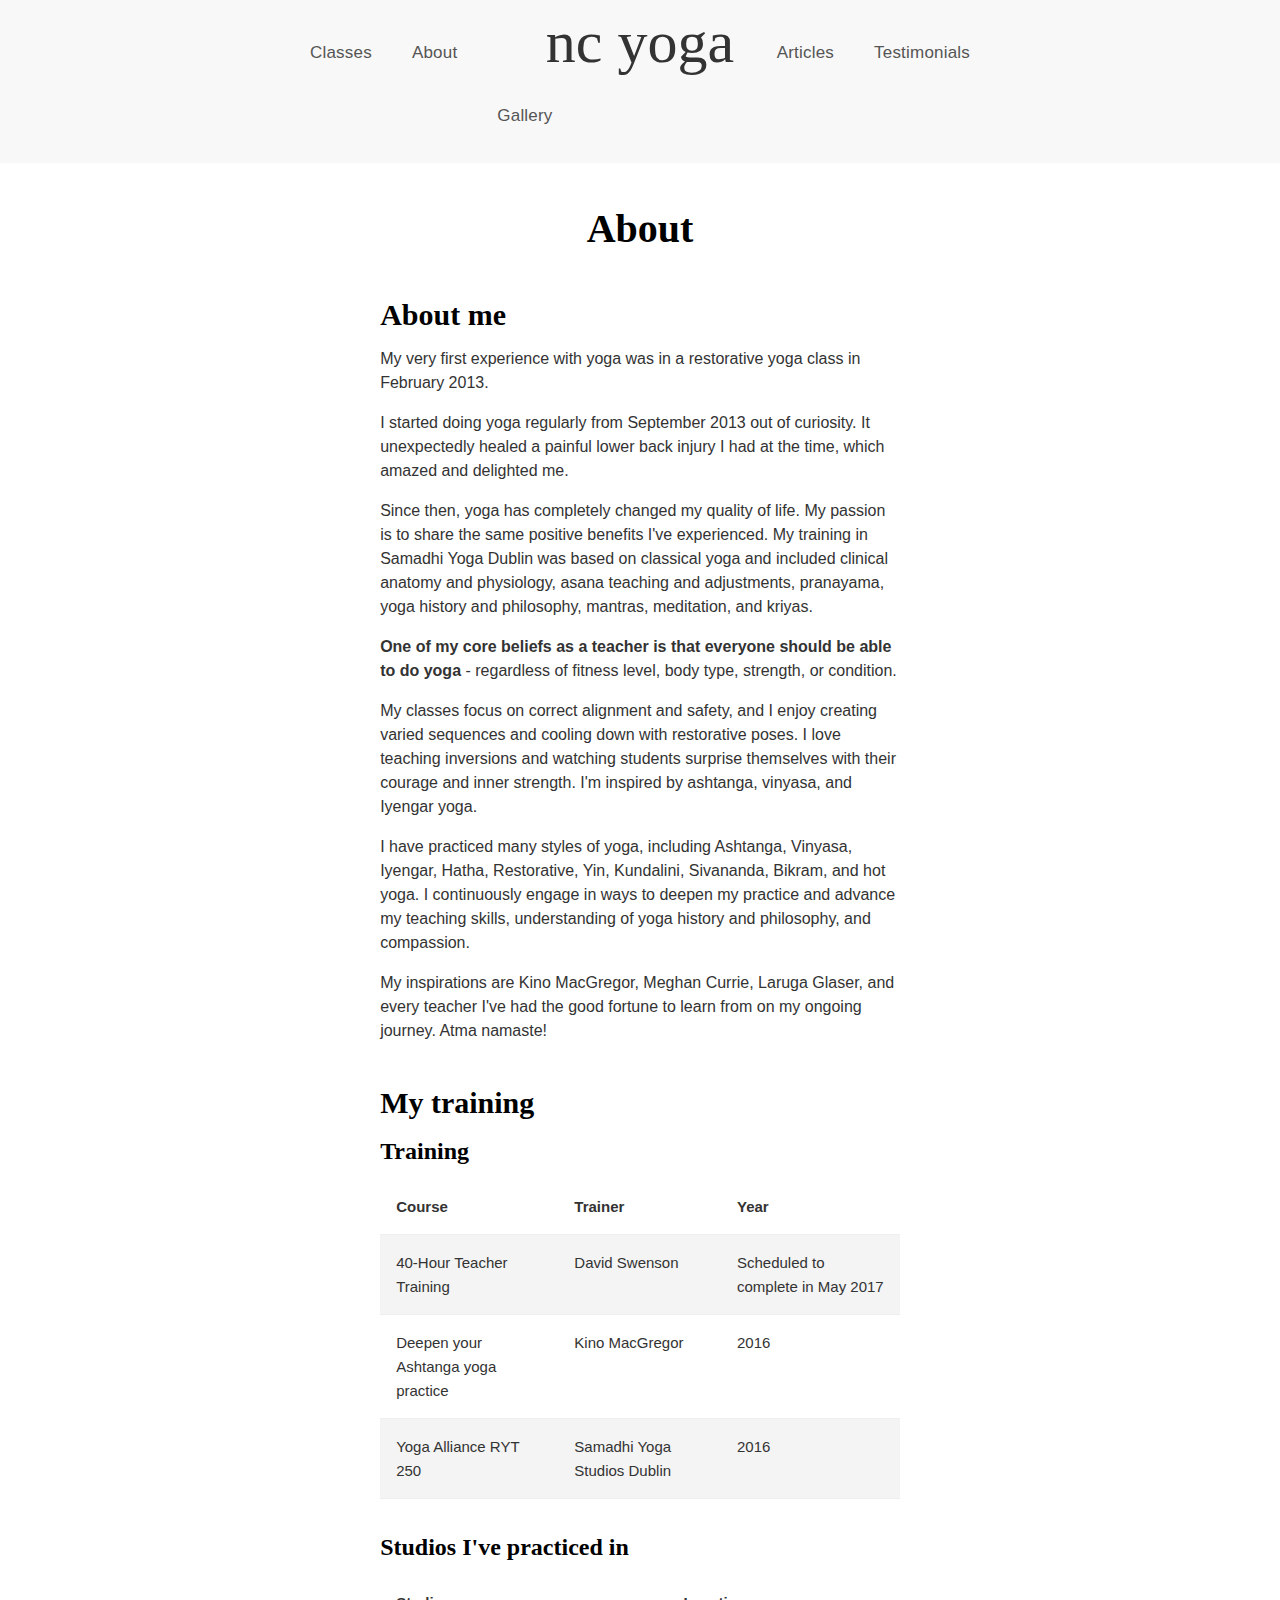
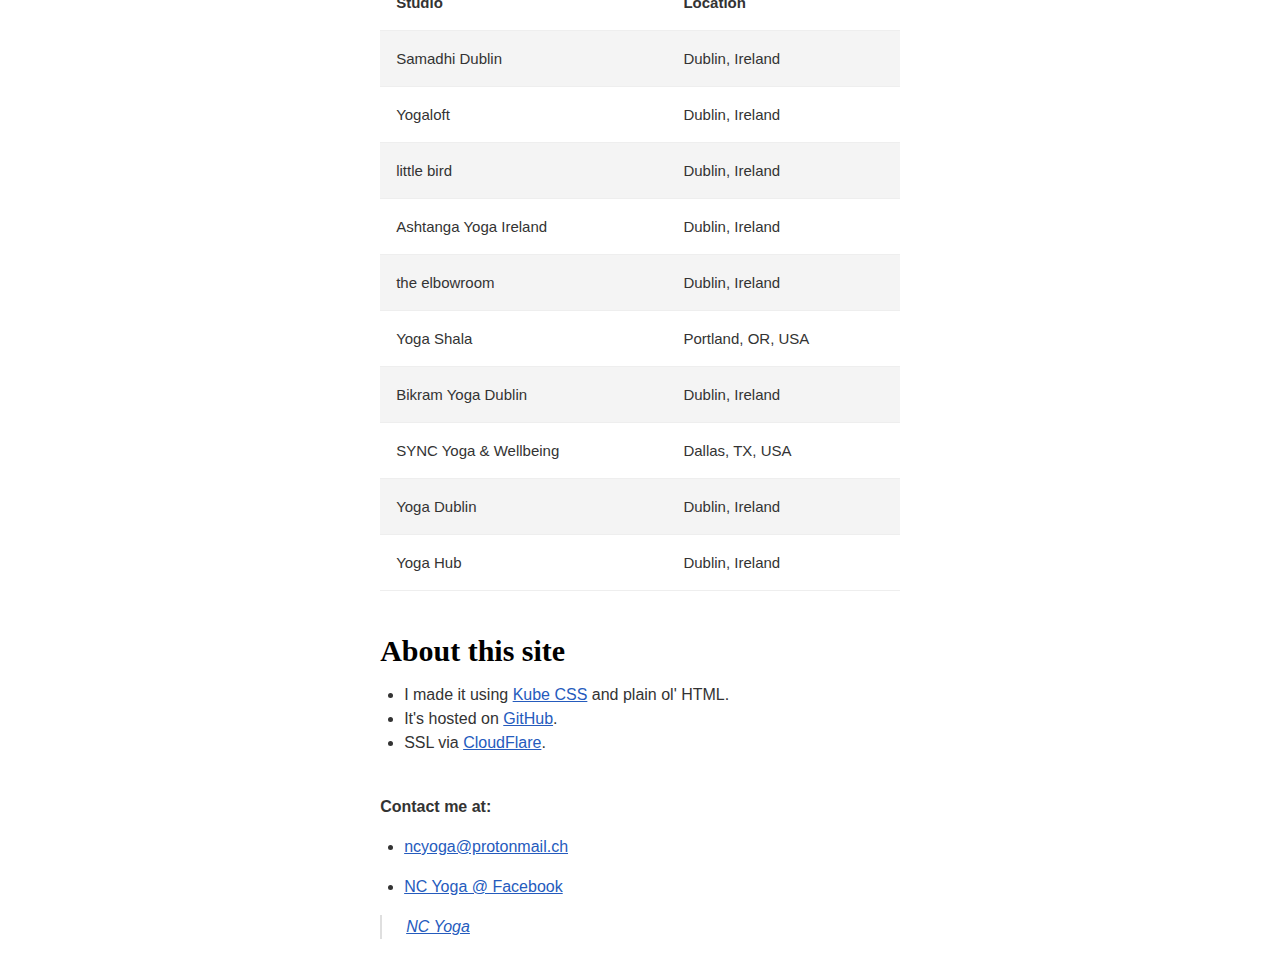
==== about.html @ 2cac6477 "Update about.html" ====
<!DOCTYPE html>
<html lang="en">
  	<script>
  		// Redirect http to https 
		var host = "www.ncyoga.space";
		if ((host == window.location.host) && (window.location.protocol != "https:"))
		window.location.protocol = "https";
	</script>

	<head>
	    <meta charset="utf-8">
        <meta name="viewport" content="width=device-width, initial-scale=1">
	    <meta http-equiv="X-UA-Compatible" content="IE=edge">
	    <meta name="author" content="NC Yoga">

		<meta http-equiv="cache-control" content="max-age=0" />
		<meta http-equiv="cache-control" content="no-cache, must-revalidate">
		<meta http-equiv="expires" content="0" />
		<meta http-equiv="pragma" content="no-cache" />

		<link rel="icon" type="image/ico" href="img/favicon/favicon.ico">

        <link rel="stylesheet" href="css/kube.min.css">
	    <link rel="stylesheet" href="css/ncyoga.css">

		<title>NC Yoga - Yoga teacher in Dublin. Vinyasa, ashtanga, and hatha.</title>
  	</head>

	<body id="page-top">

    <!-- Facebook page plugin -->
<div id="fb-root"></div>
<script>(function(d, s, id) {
  var js, fjs = d.getElementsByTagName(s)[0];
  if (d.getElementById(id)) return;
  js = d.createElement(s); js.id = id;
  js.src = "//connect.facebook.net/en_GB/sdk.js#xfbml=1&version=v2.7";
  fjs.parentNode.insertBefore(js, fjs);
}(document, 'script', 'facebook-jssdk'));</script>

        <div class="row centered" id="nav-fill">
            <div class="col col-12">
                <nav class="nav">
                    <a href="index.html" id="logo-nav">nc yoga</a>
                    <ul class="nav">
                        <li><a href="classes.html">Classes</a></li>
                        <li><a href="about.html">About</a></li>
                        <li><a href="testimonials.html">Testimonials</a></li>
                        <li><a href="articles.html">Articles</a></li>
                        <li><a href="gallery.html">Gallery</a></li>
                    </ul>
                </nav>
            </div>
        </div>

        <div class="row centered">
            <div class="col col-10">
                <section id="about">
                    <h1 class="centered-text"><b>About</b></h1>
                </section>

		<section>
                    <h2>About me</h2>

                    <p>My very first experience with yoga was in a restorative yoga class in February 2013.</p>

                    <p>I started doing yoga regularly from September 2013 out of curiosity. It unexpectedly healed a painful lower back injury I had at the time, which amazed and delighted me.</p>

		    <p>Since then, yoga has completely changed my quality of life. My passion is to share the same positive benefits I've experienced. My training in Samadhi Yoga Dublin was based on classical yoga and included clinical anatomy and physiology, asana teaching and adjustments, pranayama, yoga history and philosophy, mantras, meditation, and kriyas.</p>

		    <p><b>One of my core beliefs as a teacher is that everyone should be able to do yoga</b> - regardless of fitness level, body type, strength, or condition.</p>

		    <p>My classes focus on correct alignment and safety, and I enjoy creating varied sequences and cooling down with restorative poses. I love teaching inversions and watching students surprise themselves with their courage and inner strength. I'm inspired by ashtanga, vinyasa, and Iyengar yoga.</p>
			
                    <p>I have practiced many styles of yoga, including Ashtanga, Vinyasa, Iyengar, Hatha, Restorative, Yin, Kundalini, Sivananda, Bikram, and hot yoga. I continuously engage in ways to deepen my practice and advance my teaching skills, understanding of yoga history and philosophy, and compassion.</p>

                    <p>My inspirations are Kino MacGregor, Meghan Currie, Laruga Glaser, and every teacher I've had the good fortune to learn from on my ongoing journey. Atma namaste!</p>
	        </section>

                <section>
                    <h2>My training</h2>

		
                    <h3 id="training">Training</h3>
                    <table class="striped">
                            <thead>
                            <tr>
                                <th>Course</th><th>Trainer</th><th>Year</th>
                            </tr>
                    </thead>
                        <tbody>
			    <tr>
                                <td>40-Hour Teacher Training</td>
                                <td>David Swenson</td>
				<td>Scheduled to complete in May 2017</td>
                            </tr>
			    <tr>
                                <td>Deepen your Ashtanga yoga practice</td>
                                <td>Kino MacGregor</td>
				<td>2016</td>
                            </tr>
                            <tr>
                                <td>Yoga Alliance RYT 250</td>
                                <td>Samadhi Yoga Studios Dublin</td>
				<td>2016</td>
                            </tr>
                        </tbody>
                    </table>		
			
                    <h3 id="studios">Studios I've practiced in</h3>
                    <table class="striped">
                            <thead>
                            <tr>
                                <th>Studio</th><th>Location</th>
                            </tr>
                    </thead>
                        <tbody>
                            <tr>
                                <td>Samadhi Dublin</td>
                                <td>Dublin, Ireland</td>
                            </tr>
                            <tr>
                                <td>Yogaloft</td>
                                <td>Dublin, Ireland</td>
                            </tr>
	                    <tr>
                                <td>little bird</td>
                                <td>Dublin, Ireland</td>
                            </tr>
                            <tr>
                                <td>Ashtanga Yoga Ireland</td>
                                <td>Dublin, Ireland</td>
                            </tr>
                            <tr>
                                <td>the elbowroom</td>
                                <td>Dublin, Ireland</td>
                            </tr>
                        <tr>
                                <td>Yoga Shala</td>
                                <td>Portland, OR, USA</td>
                            </tr>
                            <tr>
                                <td>Bikram Yoga Dublin</td>
                                <td>Dublin, Ireland</td>
                            </tr>
                            <tr>
                                <td>SYNC Yoga & Wellbeing</td>
                                <td>Dallas, TX, USA</td>
                            </tr>
                            <tr>
                                <td>Yoga Dublin</td>
                                <td>Dublin, Ireland</td>
                            </tr>
                            <tr>
                                <td>Yoga Hub</td>
                                <td>Dublin, Ireland</td>
                            </tr>
                        </tbody>
                    </table>
                </section>

                <section>
                    <h2>About this site</h2>
                    
                    <ul>
                        <li>I made it using <a href="https://imperavi.com/kube/" target="_blank">Kube CSS</a> and plain ol' HTML.</li>
                        <li>It's hosted on <a href="https://github.com/" target="_blank">GitHub</a>.</li>
                        <li>SSL via <a href="https://www.cloudflare.com/" target="_blank">CloudFlare</a>.</li>
                    </ul>
                </section>

                <section id="contact">
                    <p><b>Contact me at:</b></p>

                    <ul>
                        <li><p><a href='&#109;&#97;&#105;&#108;&#116;&#111;&#58;&#110;&#99;&#121;&#111;&#103;&#97;&#64;&#112;&#114;&#111;&#116;&#111;&#110;&#109;&#97;&#105;&#108;&#46;&#99;&#104;'>&#110;&#99;&#121;&#111;&#103;&#97;&#64;&#112;&#114;&#111;&#116;&#111;&#110;&#109;&#97;&#105;&#108;&#46;&#99;&#104;</a></p></li>
                        <li><p><a href="https://www.facebook.com/ncyogapage" target="_blank">NC Yoga @ Facebook</a></p></li>
                    </ul>

                    <!-- Facebook page plugin -->
                    <div class="fb-page" data-href="https://facebook.com/ncyogapage" data-small-header="false" data-adapt-container-width="true" data-hide-cover="false" data-show-facepile="false"><blockquote cite="https://facebook.com/ncyogapage" class="fb-xfbml-parse-ignore"><a href="https://facebook.com/ncyogapage">NC Yoga</a></blockquote></div>
                
                </section>
            </div>
        </div>

    </body>
</html>
---- css/kube.min.css ----
.no-scroll,.slideDown,.slideUp{overflow:hidden}body,h1,h1.title,h2,h3,h4,h5,h6{font-family:"Helvetica Neue",Helvetica,sans-serif}*,pre code{background:0 0}.col,audio,img,video{max-width:100%}.h6,h6,legend{text-transform:uppercase}.alert a:hover,.tabs a:hover{-moz-transition:all linear .2s}.animated{-webkit-animation-duration:1s;animation-duration:1s;-webkit-animation-fill-mode:both;animation-fill-mode:both}@-webkit-keyframes slideUp{to{height:0;padding-top:0;padding-bottom:0}}@keyframes slideUp{to{height:0;padding-top:0;padding-bottom:0}}.slideUp{-webkit-animation-name:slideUp;animation-name:slideUp}@-webkit-keyframes slideDown{from{height:0;padding-top:0;padding-bottom:0}}@keyframes slideDown{from{height:0;padding-top:0;padding-bottom:0}}.slideDown{-webkit-animation-name:slideDown;animation-name:slideDown}@-webkit-keyframes slideInRight{from{-webkit-transform:translate3d(100%,0,0);transform:translate3d(100%,0,0);visibility:visible}to{-webkit-transform:translate3d(0,0,0);transform:translate3d(0,0,0)}}@keyframes slideInRight{from{-webkit-transform:translate3d(100%,0,0);transform:translate3d(100%,0,0);visibility:visible}to{-webkit-transform:translate3d(0,0,0);transform:translate3d(0,0,0)}}.slideInRight{-webkit-animation-name:slideInRight;animation-name:slideInRight}@-webkit-keyframes slideInLeft{from{-webkit-transform:translate3d(-100%,0,0);transform:translate3d(-100%,0,0);visibility:visible}to{-webkit-transform:translate3d(0,0,0);transform:translate3d(0,0,0)}}@keyframes slideInLeft{from{-webkit-transform:translate3d(-100%,0,0);transform:translate3d(-100%,0,0);visibility:visible}to{-webkit-transform:translate3d(0,0,0);transform:translate3d(0,0,0)}}.slideInLeft{-webkit-animation-name:slideInLeft;animation-name:slideInLeft}@-webkit-keyframes slideInDown{from{-webkit-transform:translate3d(0,-100%,0);transform:translate3d(0,-100%,0);visibility:visible}to{-webkit-transform:translate3d(0,0,0);transform:translate3d(0,0,0)}}@keyframes slideInDown{from{-webkit-transform:translate3d(0,-100%,0);transform:translate3d(0,-100%,0);visibility:visible}to{-webkit-transform:translate3d(0,0,0);transform:translate3d(0,0,0)}}.slideInDown{-webkit-animation-name:slideInDown;animation-name:slideInDown}@-webkit-keyframes slideOutLeft{from{-webkit-transform:translate3d(0,0,0);transform:translate3d(0,0,0)}to{visibility:hidden;-webkit-transform:translate3d(-100%,0,0);transform:translate3d(-100%,0,0)}}@keyframes slideOutLeft{from{-webkit-transform:translate3d(0,0,0);transform:translate3d(0,0,0)}to{visibility:hidden;-webkit-transform:translate3d(-100%,0,0);transform:translate3d(-100%,0,0)}}.slideOutLeft{-webkit-animation-name:slideOutLeft;animation-name:slideOutLeft}@-webkit-keyframes slideOutRight{from{-webkit-transform:translate3d(0,0,0);transform:translate3d(0,0,0)}to{visibility:hidden;-webkit-transform:translate3d(100%,0,0);transform:translate3d(100%,0,0)}}@keyframes slideOutRight{from{-webkit-transform:translate3d(0,0,0);transform:translate3d(0,0,0)}to{visibility:hidden;-webkit-transform:translate3d(100%,0,0);transform:translate3d(100%,0,0)}}.slideOutRight{-webkit-animation-name:slideOutRight;animation-name:slideOutRight}@-webkit-keyframes slideOutUp{from{-webkit-transform:translate3d(0,0,0);transform:translate3d(0,0,0)}to{visibility:hidden;-webkit-transform:translate3d(0,-100%,0);transform:translate3d(0,-100%,0)}}@keyframes slideOutUp{from{-webkit-transform:translate3d(0,0,0);transform:translate3d(0,0,0)}to{visibility:hidden;-webkit-transform:translate3d(0,-100%,0);transform:translate3d(0,-100%,0)}}.slideOutUp{-webkit-animation-name:slideOutUp;animation-name:slideOutUp}@-webkit-keyframes fadeIn{from{opacity:0}to{opacity:1}}@keyframes fadeIn{from{opacity:0}to{opacity:1}}.fadeIn{-webkit-animation-name:fadeIn;animation-name:fadeIn}@-webkit-keyframes fadeOut{from{opacity:1}to{opacity:0}}@keyframes fadeOut{from{opacity:1}to{opacity:0}}.fadeOut{-webkit-animation-name:fadeOut;animation-name:fadeOut}@-webkit-keyframes zoomIn{from{opacity:0;-webkit-transform:scale3d(.3,.3,.3);transform:scale3d(.3,.3,.3)}50%{opacity:1}}@keyframes zoomIn{from{opacity:0;-webkit-transform:scale3d(.3,.3,.3);transform:scale3d(.3,.3,.3)}50%{opacity:1}}.zoomIn{-webkit-animation-name:zoomIn;animation-name:zoomIn}@-webkit-keyframes zoomOut{from{opacity:1}50%{opacity:0;-webkit-transform:scale3d(.3,.3,.3);transform:scale3d(.3,.3,.3)}to{opacity:0}}@keyframes zoomOut{from{opacity:1}50%{opacity:0;-webkit-transform:scale3d(.3,.3,.3);transform:scale3d(.3,.3,.3)}to{opacity:0}}.zoomOut{-webkit-animation-name:zoomOut;animation-name:zoomOut}@-webkit-keyframes pulse{from,to{-webkit-transform:scale3d(1,1,1);transform:scale3d(1,1,1)}50%{-webkit-transform:scale3d(1.03,1.03,1.03);transform:scale3d(1.03,1.03,1.03)}}@keyframes pulse{from,to{-webkit-transform:scale3d(1,1,1);transform:scale3d(1,1,1)}50%{-webkit-transform:scale3d(1.03,1.03,1.03);transform:scale3d(1.03,1.03,1.03)}}.pulse{-webkit-animation-name:pulse;animation-name:pulse}@-webkit-keyframes shake{from,to{-webkit-transform:translate3d(0,0,0);transform:translate3d(0,0,0)}10%,30%,50%,70%,90%{-webkit-transform:translate3d(-7px,0,0);transform:translate3d(-7px,0,0)}20%,40%,60%,80%{-webkit-transform:translate3d(7px,0,0);transform:translate3d(7px,0,0)}}@keyframes shake{from,to{-webkit-transform:translate3d(0,0,0);transform:translate3d(0,0,0)}10%,30%,50%,70%,90%{-webkit-transform:translate3d(-7px,0,0);transform:translate3d(-7px,0,0)}20%,40%,60%,80%{-webkit-transform:translate3d(7px,0,0);transform:translate3d(7px,0,0)}}.shake{-webkit-animation-name:shake;animation-name:shake}@-webkit-keyframes bounce{20%,53%,80%,from,to{-webkit-animation-timing-function:cubic-bezier(.215,.61,.355,1);animation-timing-function:cubic-bezier(.215,.61,.355,1);-webkit-transform:translate3d(0,0,0);transform:translate3d(0,0,0)}40%,43%{-webkit-animation-timing-function:cubic-bezier(.755,.05,.855,.06);animation-timing-function:cubic-bezier(.755,.05,.855,.06);-webkit-transform:translate3d(0,-20px,0);transform:translate3d(0,-20px,0)}70%{-webkit-animation-timing-function:cubic-bezier(.755,.05,.855,.06);animation-timing-function:cubic-bezier(.755,.05,.855,.06);-webkit-transform:translate3d(0,-15px,0);transform:translate3d(0,-15px,0)}90%{-webkit-transform:translate3d(0,-4px,0);transform:translate3d(0,-4px,0)}}@keyframes bounce{20%,53%,80%,from,to{-webkit-animation-timing-function:cubic-bezier(.215,.61,.355,1);animation-timing-function:cubic-bezier(.215,.61,.355,1);-webkit-transform:translate3d(0,0,0);transform:translate3d(0,0,0)}40%,43%{-webkit-animation-timing-function:cubic-bezier(.755,.05,.855,.06);animation-timing-function:cubic-bezier(.755,.05,.855,.06);-webkit-transform:translate3d(0,-20px,0);transform:translate3d(0,-20px,0)}70%{-webkit-animation-timing-function:cubic-bezier(.755,.05,.855,.06);animation-timing-function:cubic-bezier(.755,.05,.855,.06);-webkit-transform:translate3d(0,-15px,0);transform:translate3d(0,-15px,0)}90%{-webkit-transform:translate3d(0,-4px,0);transform:translate3d(0,-4px,0)}}.bounce{-webkit-animation-name:bounce;animation-name:bounce;-webkit-transform-origin:center bottom;transform-origin:center bottom}@-webkit-keyframes rotate{from{-webkit-transform:rotate(0);transform:rotate(0)}to{-webkit-transform:rotate(360deg);transform:rotate(360deg)}}@keyframes rotate{from{-webkit-transform:rotate(0);transform:rotate(0)}to{-webkit-transform:rotate(360deg);transform:rotate(360deg)}}.rotate{-webkit-animation-name:rotate;animation-name:rotate}html{box-sizing:border-box}*,:after,:before{box-sizing:inherit}*{margin:0;padding:0;border:0;outline:0;font-size:100%;vertical-align:baseline}a:active,a:hover{outline:0}::-moz-focus-inner{border:0;padding:0}img,video{height:auto}input[type=radio],input[type=checkbox]{cursor:pointer;font-size:110%;position:relative;margin-right:3px;padding:0}input[type=search]::-webkit-search-cancel-button,input[type=search]::-webkit-search-decoration{-webkit-appearance:none}body{line-height:24px;font-size:16px;color:#333;background-color:#fff}a{color:#255bbd}a:hover{color:#f34248}h1,h1.title,h2,h3,h4,h5,h6{font-weight:700;text-rendering:optimizeLegibility;color:#000;margin-bottom:12px}code,kbd,mark,pre,samp{border-radius:4px;color:rgba(0,0,0,.85)}h1.title{font-size:60px;line-height:64px}.h1,h1{font-size:48px;line-height:52px}.h2,h2{font-size:36px;line-height:40px}.h3,h3{font-size:24px;line-height:32px}.h4,.h5,h4,h5{line-height:24px}.h4,h4{font-size:18px}.h5,h5{font-size:16px}.h6,h6,pre{line-height:20px}.h6,h6{font-size:12px;letter-spacing:.08em}blockquote+h2,blockquote+h3,blockquote+h4,blockquote+h5,blockquote+h6,dl+h2,dl+h3,dl+h4,dl+h5,dl+h6,figure+h2,figure+h3,figure+h4,figure+h5,figure+h6,form+h2,form+h3,form+h4,form+h5,form+h6,hr+h2,hr+h3,hr+h4,hr+h5,hr+h6,ol+h2,ol+h3,ol+h4,ol+h5,ol+h6,p+h2,p+h3,p+h4,p+h5,p+h6,pre+h2,pre+h3,pre+h4,pre+h5,pre+h6,table+h2,table+h3,table+h4,table+h5,table+h6,ul+h2,ul+h3,ul+h4,ul+h5,ul+h6{margin-top:32px}.subheading{margin-top:-8px;margin-bottom:8px;font-weight:300}dl dt,legend,th{font-weight:700}ol,ol ol,ol ul,ul,ul ol,ul ul{margin:0 0 0 24px}ol ol li{list-style-type:lower-alpha}ol ol ol li{list-style-type:lower-roman}nav ol,nav ul{margin:0;list-style:none}hr,table.bordered{margin-top:-1px}dd{margin-left:24px}address,blockquote,dl,fieldset,figure,form,hr,ol,p,pre,table,ul{margin-bottom:16px}hr{border-bottom:1px solid rgba(0,0,0,.1)}blockquote{padding-left:24px;border-left:2px solid rgba(0,0,0,.125);font-style:italic;color:rgba(0,0,0,.65)}code,kbd,pre,samp,var{font-family:Consolas,Monaco,"Courier New",monospace;font-size:14px}.button,button,fieldset,input,select,textarea{font-family:"Helvetica Neue",Helvetica,sans-serif}pre{background:#f8f8f8;padding:20px;overflow:none;white-space:pre-wrap}.small,cite,figcaption,small,time{font-size:12px;line-height:16px}legend,sub,sup{line-height:0;position:relative}cite{color:rgba(0,0,0,.5)}figcaption{font-style:italic;padding-top:4px;padding-bottom:4px}figure figcaption{position:relative;top:-4px}abbr[title],dfn[title]{border-bottom:1px dotted rgba(0,0,0,.5);cursor:help}code,kbd,mark,samp{padding:4px 8px 2px;display:inline-block;line-height:1}.row,.row.equal .col{display:-ms-flexbox;display:-webkit-flex}pre code{font-size:100%;white-space:pre;padding:0;line-height:24px}mark{background-color:#fed443}code{background:#f4f4f4}var{color:rgba(0,0,0,.6);font-style:normal}b,strong{line-height:1}samp{color:#fff;background:#5a89df}kbd{border:1px solid rgba(0,0,0,.1)}sub,sup{font-size:x-small;margin-left:4px}sup{top:-4px}sub{bottom:-2px}.row{display:flex;-ms-flex-wrap:wrap;-webkit-flex-wrap:wrap;flex-wrap:wrap;margin-left:-2.12766%}.row.centered{-ms-flex-pack:center;-webkit-justify-content:center;justify-content:center}.row.centered .col{padding-left:1.06383%;padding-right:1.06383%}.row.right{-ms-flex-pack:end;-webkit-justify-content:flex-end;justify-content:flex-end}.row.bottom{-ms-flex-align:end;-webkit-align-items:flex-end;align-items:flex-end}.row.around{-ms-flex-pack:distribute;-webkit-justify-content:space-around;justify-content:space-around}.row.between{-ms-flex-pack:justify;-webkit-justify-content:space-between;justify-content:space-between}.row.equal .col{display:flex}.row.equal .col>div{-ms-flex-grow:1;-webkit-flex-grow:1;flex-grow:1}.row.splice{margin-left:0}.row.splice .col{padding-left:0}.col{-ms-flex-grow:1;-webkit-flex-grow:1;flex-grow:1;-webkit-flex-basis:0;-ms-flex-basis:0;flex-basis:0;padding-left:2.12766%}.col.first{order:-1}.col.last{order:1}.pull-right{margin-left:auto}.col-1{flex-basis:8.33333%;max-width:8.33333%;width:8.33333%}.col-2{flex-basis:16.66667%;max-width:16.66667%;width:16.66667%}.col-3{flex-basis:25%;max-width:25%;width:25%}.col-4{flex-basis:33.33333%;max-width:33.33333%;width:33.33333%}.col-5{flex-basis:41.66667%;max-width:41.66667%;width:41.66667%}.col-6{flex-basis:50%;max-width:50%;width:50%}.col-7{flex-basis:58.33333%;max-width:58.33333%;width:58.33333%}.col-8{flex-basis:66.66667%;max-width:66.66667%;width:66.66667%}.col-9{flex-basis:75%;max-width:75%;width:75%}.col-10{flex-basis:83.33333%;max-width:83.33333%;width:83.33333%}.col-11{flex-basis:91.66667%;max-width:91.66667%;width:91.66667%}.col-12,table{max-width:100%}.col-12{flex-basis:100%;width:100%}.offset-1{margin-left:8.33333%}.offset-2{margin-left:16.66667%}.offset-3{margin-left:25%}.offset-4{margin-left:33.33333%}.offset-5{margin-left:41.66667%}.offset-6{margin-left:50%}.offset-7{margin-left:58.33333%}.offset-8{margin-left:66.66667%}.offset-9{margin-left:75%}.offset-10{margin-left:83.33333%}.offset-11{margin-left:91.66667%}.row-layout{display:-ms-flexbox;display:-webkit-flex;display:flex;-ms-flex-wrap:nowrap;-webkit-flex-wrap:nowrap;flex-wrap:nowrap;-ms-flex-pack:center;-webkit-justify-content:center;justify-content:center}.form .checkboxes-inline,.form label,select,textarea{display:block}.col-fluid{-ms-flex-grow:1;-webkit-flex-grow:1;flex-grow:1;width:100%}@media (max-width:768px){.col.first-on-small{order:-1}.col.last-on-small{order:1}.row-layout{display:block}.col-fixed{-ms-flex:1!important;-webkit-flex:1!important;flex:1!important}.row-layout>.col-fixed{order:1}.row-layout>.col-fluid{order:2}.pull-right,.row,[class*=" offset-"],[class^=offset-]{margin-left:0}.col,[class*=" col-"],[class^=col-]{flex-basis:100%;max-width:100%;width:100%}.col{-ms-flex-direction:column;-webkit-flex-direction:column;flex-direction:column;padding-left:0}}table{border-collapse:collapse;border-spacing:0;width:100%;empty-cells:show;font-size:15px}th{text-align:left;vertical-align:bottom}td{vertical-align:top}.button,button,label,select:not([multiple]){vertical-align:middle}td,th{padding:16px 16px 15px;border-bottom:1px solid #eee}td:first-child,th:first-child{padding-left:0}td:last-child,th:last-child{padding-right:0}tfoot td,tfoot th{color:rgba(0,0,0,.5)}table.bordered td,table.bordered th{border:1px solid #eee}table.striped tr:nth-child(odd) td{background:#f4f4f4}table.bordered td:first-child,table.bordered th:first-child,table.striped td:first-child,table.striped th:first-child{padding-left:16px}table.bordered td:last-child,table.bordered th:last-child,table.striped td:last-child,table.striped th:last-child{padding-right:16px}table.flat td,table.flat th{border:none;padding:0}fieldset,input,select,textarea{font-size:14px}input[type=number],input[type=text],input[type=date],input[type=tel],input[type=url],input[type=password],input[type=search],input[type=email]{height:40px;padding:8px 10px;vertical-align:middle;-webkit-appearance:none;background:#fff;border:1px solid #dfdfdf;border-radius:2px}select,textarea{width:100%;line-height:1.75;padding:8px 10px;border-radius:2px;background:#fff;border:1px solid #dfdfdf}select:not([multiple]){cursor:pointer;height:40px}input:focus,select:focus,textarea:focus{outline:0;background:#fff;border-color:#bbb}input.disabled,input:disabled,select.disabled,select:disabled,textarea.disabled,textarea:disabled{resize:none;opacity:.75;cursor:default;font-style:italic;color:rgba(0,0,0,.5)}fieldset{padding:39px 32px;margin-bottom:24px;border:1px solid rgba(0,0,0,.1);border-radius:4px}legend{font-size:12px;padding:0 1em;margin-left:-1em;top:2px}.desc,span.desc{line-height:20px}.form{margin-bottom:0}.form .form-item{margin-bottom:24px}.form input[type=number],.form input[type=text],.form input[type=date],.form input[type=tel],.form input[type=url],.form input[type=password],.form input[type=search],.form input[type=email],.form select,.form textarea{display:block;width:100%}.form input.width-50,.form select.width-50,.form textarea.width-50{width:50%}.form label{font-size:14px;color:#111;font-weight:400}.form .checkboxes label,.form label.checkbox{text-transform:none;font-weight:400;cursor:pointer;color:inherit;font-size:15px}.form .checkboxes label{margin-bottom:8px}.form .checkboxes label:last-child{margin-bottom:0}.form .checkboxes-inline label{font-size:inherit;color:inherit;display:inline-block;margin-right:16px;text-transform:none;font-weight:400}.form div.error,.form div.success,.form span.error,.form span.success{text-transform:none;font-weight:400;font-size:12px}.form span.error,.form span.success{margin-left:.4rem}.form-inline input[type=number],.form-inline input[type=text],.form-inline input[type=date],.form-inline input[type=tel],.form-inline input[type=url],.form-inline input[type=password],.form-inline input[type=search],.form-inline input[type=email],.form-inline select,.form-inline textarea{width:auto;display:inline-block}input.big,select.big{font-size:18px;height:48px}input.big{padding:16px 10px}select.big{padding:6px 10px}.desc{text-transform:none;margin-top:4px;color:rgba(0,0,0,.5);font-size:12px;font-weight:400}.label,.message .buttons a,.upper{text-transform:uppercase}ul.desc{margin-bottom:8px}span.desc{margin-left:4px}input.error,select.error,textarea.error{margin-top:-1px;background:0 0;background-color:rgba(243,66,72,.1);border:1px solid #f34248}input.success,select.success,textarea.success{margin-top:-1px;background:0 0;background-color:rgba(96,174,77,.1);border:1px solid #60ae4d}.button,.controls span,button{background-color:#eee;font-weight:400}.controls{display:-ms-flexbox;display:-webkit-flex;display:flex}.controls input{-ms-flex:1;-webkit-flex:1;flex:1;margin-bottom:0!important}.controls .button,.controls span{-ms-flex-shrink:0;-webkit-flex-shrink:0;flex-shrink:0}.controls span{padding:0 12px;color:#555;font-size:12px;line-height:40px;white-space:nowrap}.controls .button{border-radius:0 4px 4px 0}@media (max-width:768px){.form input,.form select,.form textarea{font-size:16px}.form input.width-50,.form select.width-50,.form textarea.width-50{width:100%}}.button,button{font-size:14px;text-decoration:none;cursor:pointer;display:inline-block;line-height:38px;height:40px;padding:0 28px;border:1px solid transparent;-webkit-appearance:none;color:#000;border-radius:4px}.button:hover,button:hover{outline:0;color:rgba(0,0,0,.6);text-decoration:none;box-shadow:inset 0 0 0 30px rgba(0,0,0,.1)}.button.disabled,.button:disabled{cursor:default;font-style:normal;opacity:.5}.button.disabled:hover,.button:disabled:hover{color:#000;box-shadow:none}.button.outline{background:0 0;font-weight:400}.button.outline:hover{color:rgba(0,0,0,.6);border-color:rgba(0,0,0,.2);box-shadow:none}.button.outline,.button.outline.disabled:hover,.button.outline:disabled:hover{color:rgba(0,0,0,.8);border-color:rgba(0,0,0,.4)}.button.small{font-size:12px;line-height:32px;height:32px;padding:0 20px}.button.small.upper{font-size:10px}.button.big{font-size:18px;line-height:46px;height:48px;padding:0 48px}.button.big.upper{font-size:13px}.button.upper{font-size:11px}.button.primary{background:#3c74d9;color:#fff}.button.primary:focus,.button.primary:hover{color:rgba(255,255,255,.6)}.button.primary:focus.disabled,.button.primary:focus:disabled,.button.primary:hover.disabled,.button.primary:hover:disabled{color:#fff;background:#3c74d9}.button.primary.outline:hover{color:rgba(60,116,217,.6);border-color:rgba(60,116,217,.4)}.button.primary.outline,.button.primary.outline.disabled:hover,.button.primary.outline:disabled:hover{color:#3c74d9;border-color:#3c74d9;background:0 0}.button.inverted{background:#fff;color:#000}.button.inverted:focus,.button.inverted:hover{color:rgba(0,0,0,.6)}.button.inverted:focus.disabled,.button.inverted:focus:disabled,.button.inverted:hover.disabled,.button.inverted:hover:disabled{color:#000;background:#fff}.button.inverted.outline:hover{color:rgba(255,255,255,.6);border-color:rgba(255,255,255,.4)}.button.inverted.outline,.button.inverted.outline.disabled:hover,.button.inverted.outline:disabled:hover{color:#fff;border-color:#fff;background:0 0}.label,.label a,.label a:hover{color:#000;text-decoration:none}.buttons.group{display:inline-block;vertical-align:bottom}.caret,.label{vertical-align:middle}.buttons.group .button{float:left;margin-left:-1px;border-radius:0}.buttons.group .button:first-child{border-radius:4px 0 0 4px}.buttons.group .button:last-child{border-radius:0 4px 4px 0}.label{font-size:10px;font-weight:400;display:inline;line-height:1;top:-1px;text-align:center;border-radius:4px;position:relative;background:#f4f4f4;padding:2px 8px;letter-spacing:.01em}.alert,.message{line-height:20px;font-size:14px}.label.primary{background:#3c74d9}.label.primary,.label.primary a{color:#fff}.label.primary.outline,.label.primary.outline a,.label.primary.tag,.label.primary.tag a{color:#3c74d9}.label.primary.outline{border-color:#3c74d9}.label.primary.tag{background:0 0}.label.error{background:#f34248}.label.error,.label.error a{color:#fff}.label.error.outline,.label.error.outline a,.label.error.tag,.label.error.tag a{color:#f34248}.label.error.outline{border-color:#f34248}.label.error.tag{background:0 0}.label.success{background:#60ae4d}.label.success,.label.success a{color:#fff}.label.success.outline,.label.success.outline a,.label.success.tag,.label.success.tag a{color:#60ae4d}.label.success.outline{border-color:#60ae4d}.label.success.tag{background:0 0}.label.warning{background:#fed443}.label.warning,.label.warning a{color:#000}.label.warning.outline,.label.warning.outline a,.label.warning.tag,.label.warning.tag a{color:#fed443}.label.warning.outline{border-color:#fed443}.label.warning.tag{background:0 0}.label.inverted{background:#fff}.label.inverted.tag,.label.outline,.label.tag{background:0 0}.label.inverted,.label.inverted a{color:#000}.label.inverted.outline,.label.inverted.outline a,.label.inverted.tag,.label.inverted.tag a{color:#fff}.label.inverted.outline{border-color:#fff}.label.outline{padding:1px 7px;border:1px solid rgba(0,0,0,.2)}.label.outline,.label.outline a{color:rgba(0,0,0,.65)}.badge{padding:2px 6px;border-radius:24px}.badge.outline{padding:1px 5px}.label.tag{padding:0;font-weight:700;letter-spacing:.02em}.alert,.close{font-weight:400}.label.tag.primary,.label.tag.primary a{color:#3c74d9}.label.tag.error,.label.tag.error a{color:#f34248}.label.tag.success,.label.tag.success a{color:#60ae4d}.label.tag.warning,.label.tag.warning a{color:#fed443}.label.tag.inverted,.label.tag.inverted a{color:#fff}.alert,.alert a{color:#000}.button:hover .badge{opacity:.6}h6 .label{top:-3px}.alert{position:relative;padding:15px 40px 15px 24px;background:#f4f4f4;border:1px solid #dbdbdb;display:block;border-radius:4px;margin-bottom:24px}.alert a,.modal-header,.pager.flat a{font-weight:700}.alert a:hover{transition:all linear .2s;color:rgba(0,0,0,.6)}.alert h5{margin-bottom:4px}.alert ol,.alert p,.alert ul,.message ol,.message ul{margin-bottom:0}.alert .close{position:absolute;top:15px;right:8px}.alert.primary{color:#3c74d9;background-color:rgba(60,116,217,.15);border:1px solid rgba(60,116,217,.15)}.alert.primary a,.alert.primary h5{color:#3c74d9}.alert.primary a:hover{color:#000}.alert.error,.alert.error a,.alert.error h5{color:#f34248}.alert.error{background-color:rgba(243,66,72,.15);border:1px solid rgba(243,66,72,.15)}.alert.error a:hover{color:#000}.alert.success{color:#60ae4d;background-color:rgba(96,174,77,.15);border:1px solid rgba(96,174,77,.15)}.alert.success a,.alert.success h5{color:#60ae4d}.alert.success a:hover{color:#000}.alert.warning{color:#c09501;background-color:rgba(254,212,67,.15);border:1px solid rgba(254,212,67,.5)}.alert.warning a,.alert.warning h5{color:#c09501}.alert.warning a:hover{color:#000}.message{display:none;position:fixed;border-radius:4px;z-index:500;top:16px;right:16px;width:320px;padding:16px 20px;color:rgba(0,0,0,.9);background:#f4f4f4}.dropdown,.fixed{z-index:100}.message .close{position:absolute;top:6px;right:6px}.message h1,.message h2,.message h3,.message h4,.message h5,.message h6{color:inherit}.message.error,.message.error a,.message.primary,.message.primary a,.message.success,.message.success a{color:rgba(255,255,255,.9)}.breadcrumb,.tabs{margin-bottom:24px}.message.line{top:0;right:0;left:0;width:100%;max-width:none;border-radius:0;padding-right:56px}.message.line .close{top:16px;right:16px}.message .buttons{margin-top:16px}.message .buttons a{display:inline-block;font-size:12px;margin-right:8px}.message.line .buttons{margin-top:0;display:inline-block}.message.primary{background:#3c74d9}.message.error{background:#f34248}.message.success{background:#60ae4d}.message.warning{background:#fed443}.message.error a:hover,.message.primary a:hover,.message.success a:hover{color:rgba(255,255,255,.7)}.tabs{font-size:14px}.tabs li em,.tabs li.active a{color:#000;border:1px solid rgba(0,0,0,.1);cursor:default;text-decoration:none;background:0 0}.tabs a,.tabs em{position:relative;top:1px;font-style:normal;display:block;padding:7px 24px;border:1px solid transparent;color:rgba(0,0,0,.5);text-decoration:none;border-top-right-radius:4px;border-top-left-radius:4px}.tabs a:hover{transition:all linear .2s;color:#000;text-decoration:underline;background-color:#f2f2f2}@media (min-width:768px){.tabs ul{display:-ms-flexbox;display:-webkit-flex;display:flex;margin-top:-1px;border-bottom:1px solid rgba(0,0,0,.1)}.tabs li em,.tabs li.active a{border-bottom:1px solid #fff}}.breadcrumb{font-size:12px}.breadcrumb ul{display:-ms-flexbox;display:-webkit-flex;display:flex;-webkit-align-items:center;-ms-align-items:center;align-items:center}.breadcrumb.centered ul{-ms-flex-pack:center;-webkit-justify-content:center;justify-content:center}.breadcrumb a,.breadcrumb em{font-style:normal;padding:0 10px;display:inline-block;white-space:nowrap}.breadcrumb em{color:rgba(0,0,0,.5)}.breadcrumb a{color:#000;text-decoration:none}.breadcrumb a:hover{-moz-transition:all linear .2s;transition:all linear .2s;color:rgba(0,0,0,.6);text-decoration:underline}.breadcrumb li:after{display:inline-block;content:'/';color:rgba(0,0,0,.4)}.breadcrumb li:last-child:after{display:none}.breadcrumb li:first-child a,.breadcrumb li:first-child em{padding-left:0}.breadcrumb li.active a,.breadcrumb li.active em{text-decoration:none;cursor:text;color:rgba(0,0,0,.4)}.pagination{margin:24px 0;font-size:14px}.pagination ul{display:-ms-flexbox;display:-webkit-flex;display:flex}.pagination.centered ul{-ms-flex-pack:center;-webkit-justify-content:center;justify-content:center}.pagination a,.pagination em{display:inline-block;font-style:normal;padding:8px 16px;line-height:1;border-radius:4px;white-space:nowrap;border:1px solid transparent}.pagination a{text-decoration:none;color:#000}.pagination a:hover,.pagination em,.pagination li.active a{color:rgba(0,0,0,.5);background:#f4f4f4}.pagination em,.pagination li.active a{cursor:text}.pagination.upper{font-size:11px}.pager a,.pager em{border-radius:24px;border-color:rgba(0,0,0,.1)}.pager li{-webkit-flex-basis:50%;-ms-flex-basis:50%;flex-basis:50%}.pager li.next{text-align:right}.pager.centered li{-webkit-flex-basis:auto;-ms-flex-basis:auto;flex-basis:auto;margin-left:4px;margin-right:4px}.pager.flat a,.pager.flat em{border:none;display:block;padding:0}.pager.flat a:hover{background:0 0;text-decoration:underline}@media (max-width:768px){.pager.flat ul{-ms-flex-direction:column;-webkit-flex-direction:column;flex-direction:column}.pager.flat li{-webkit-flex-basis:100%;-ms-flex-basis:100%;flex-basis:100%;margin-bottom:8px;text-align:left}}.dropdown{display:none;position:absolute;top:0;right:0;width:280px;color:#000;font-size:14px;background:#fff;box-shadow:0 10px 25px rgba(0,0,0,.15);border-radius:8px;overflow:auto;max-height:300px;margin:0;padding:0}.dropdown.dropdown-mobile,.modal-box{position:fixed;top:0;left:0;right:0;bottom:0}.dropdown.dropdown-mobile{width:100%;max-height:none;border:none}.dropdown .close{margin:20px auto}.dropdown ul{list-style:none;margin:0}.dropdown ul li{border-bottom:1px solid rgba(0,0,0,.07)}.dropdown ul li:last-child{border-bottom:none}.dropdown ul a{display:block;padding:8px 8px 7px;text-decoration:none;color:#000}.dropdown ul a:hover{background:rgba(0,0,0,.05)}.modal-box{overflow-x:hidden;overflow-y:auto;z-index:200}.modal{position:relative;margin:16px auto auto;padding:0;background:#fff;box-shadow:0 10px 25px rgba(0,0,0,.15);border-radius:8px;color:#000}@media (max-width:768px){.modal input[type=text],.modal input[type=url],.modal input[type=password],.modal input[type=email],.modal textarea{font-size:16px}}.modal-header{border-top-right-radius:4px;border-top-left-radius:4px;padding:24px 32px;font-size:18px;border-bottom:1px solid rgba(0,0,0,.05)}.modal-header:empty{display:none}.modal-body{padding:36px 56px}.modal .close{line-height:32.4px;height:36px;width:36px;font-size:36px;position:absolute;top:18px;right:16px;opacity:.3}.modal .close:hover{opacity:1}.group:after{content:"";display:table;clear:both}.end{margin-bottom:0!important}.centered{margin-left:auto;margin-right:auto}.float-right{float:right}@media (max-width:768px){.modal-body,.modal-header{padding:24px}.float-right{float:none}}.float-left{float:left}.text-right{text-align:right}.close,.text-center,.text-centered{text-align:center}.hide{display:none}.show-on-small{display:none!important}@media (max-width:768px){.float-left{float:none}.hide-on-small{display:none!important}.show-on-small{display:block!important}}@media print{.hide-on-print{display:none!important}.show-on-print{display:block!important}}.invisible{visibility:hidden}.visible{visibility:visible}.muted{color:rgba(0,0,0,.5)!important}.soft-muted{color:rgba(0,0,0,.7)!important}a.muted:hover,a.soft-muted:hover{color:#000!important}.error{color:#f34248}.success{color:#60ae4d}.upper{letter-spacing:.08em}.normal{font-weight:400!important}.light{font-weight:300!important}.italic{font-style:italic!important}.bold{font-weight:700!important}.highlight{background-color:rgba(60,116,217,.075)}.round{border-radius:56px}input.round{border-radius:24px}.nowrap,.nowrap td{white-space:nowrap}.req{font-weight:700;color:#f34248;font-size:1.1em;text-transform:none}.close{display:inline-block;cursor:pointer;color:#000;text-decoration:none;opacity:.5;border:none;line-height:25.2px;height:28px;width:28px;font-size:28px}.close:before{content:'\00D7'}.close:hover{opacity:1;text-decoration:none!important}.button:hover .caret,button:hover .menu-icon,button:hover .search-icon{opacity:.6}.close.inverted{color:#fff}.close.small{line-height:18px;height:20px;width:20px;font-size:20px}.close.big{line-height:32.4px;height:36px;width:36px;font-size:36px}@media (min-width:768px){.fullwidth{-ms-flex:auto;-webkit-flex:auto;flex:auto}.fullwidth ul{display:-ms-flexbox;display:-webkit-flex;display:flex}.fullwidth li{-ms-flex:auto;-webkit-flex:auto;flex:auto;text-align:center}.fullwidth li a,.fullwidth li em{display:block}}.width-100{width:100%}.width-50{width:50%}@media (max-width:768px){.width-50{width:100%!important}}.fixed,.no-scroll{width:100%;position:fixed;top:0;left:0}.no-scroll{height:100%!important}.overlay{position:fixed;z-index:200;top:0;left:0;right:0;bottom:0;background-color:rgba(255,255,255,.9)}.scrollbar-measure{position:absolute;top:-9999px;width:50px;height:50px;overflow:scroll}.menu-icon,.search-icon{font-family:Arial,Helvetica,sans-serif;width:16px;line-height:1;font-style:normal;display:inline-block}.search-icon{font-size:18px;color:#000;position:relative;top:-1px;font-weight:700;-webkit-transform:rotate(-45deg);-moz-transform:rotate(-45deg);-o-transform:rotate(-45deg)}.search-icon:before{content:"\26B2"}.search-icon.inverted{color:#fff}button .search-icon{top:0}.menu-icon{font-size:15px;color:#000;font-weight:400}.menu-icon:before{content:"\2630"}.menu-icon.inverted{color:#fff}.caret{position:relative;display:inline-block;height:0;width:0;margin-left:2px}.caret:before{content:'';position:absolute;top:-2px;left:0;border-left:4px solid transparent;border-right:4px solid transparent}.caret.down:before{border-top:4px solid #000}.caret.up:before{border-bottom:4px solid #000}.caret.down.inverted:before{border-top-color:#fff}.caret.up.inverted:before{border-bottom-color:#fff}.offcanvas{background:#fff;position:fixed;padding:24px;height:100%;top:0;left:0;z-index:300;overflow-y:scroll}.offcanvas .close{position:absolute;top:8px;right:8px}.offcanvas-left{border-right:1px solid rgba(0,0,0,.1)}.offcanvas-right{left:auto;right:0;border-left:1px solid rgba(0,0,0,.1)}.offcanvas-push-body{position:relative}@media print{blockquote,img,pre,tr{page-break-inside:avoid}*{background:0 0!important;color:#000!important;box-shadow:none!important;text-shadow:none!important}a,a:visited{text-decoration:underline}blockquote,pre{border:1px solid #999}h2,h3,p{orphans:3;widows:3}thead{display:table-header-group}img{max-width:100%!important}h2,h3,h4{page-break-after:avoid}@page{margin:.5cm}}
---- css/ncyoga.css ----
@font-face {
    font-family: Ubuntu;
    src: url('../fonts/Ubuntu-L.ttf');
}

@font-face {
    font-family: chocoleta;
    src: url('../fonts/chocoleta.ttf');
}

body, .font-chocoleta { font-family: Ubuntu, 'Helvetica Neue', sans-serif; }
h1, h2, h3 { font-family: Ubuntu, 'Helvetica Neue' }
h1 { font-size: 40px; }
h2 { font-size: 30px; }
h3 { font-size: 24px; }
p { font-size: 16px; }
.font-chocoleta { font-family: chocoleta, 'Georgia', serif; }
.centered-text { text-align: center; }

#main-img-container { 
    width: 100%;
    overflow: hidden; 
	margin-bottom: 20px;
}

#main-img {
	opacity: 0.6;
	margin-top: -177px;
}

.img-responsive {
	width: 100%%;
	margin: 0 auto;
	display: block;
}

#logo-nav {
	font-family: chocoleta, 'Georgia', serif;
	font-size: 60px;
	color: #333;
	text-align: center;
	text-decoration: none;
	margin: 30px 0 auto;
	width: 100%;
	display: inline-block;
	position: relative;
	z-index: 2;
}

nav { margin: 0 auto; position: relative; z-index: 1;}

#nav-fill {
	background-color: #f8f8f8;
	border: 1px solid E7E7E7;
}

ul.nav > li { display: inline; margin-top: -63px; position: relative; z-index: 3;}

ul.nav li a {
    display: inline-block;
    text-align: center;
    padding: 35px 20px;
    text-decoration: none;
    transition: 0.3s;
    font-size: 17px;
    letter-spacing: 0.2px;
    color: #555;
}

ul.nav li a:hover {
    color: #222;
}

section { margin: 40px auto; width: 50%; }

nav { width: 700px; }

/* Responsive */

@media (min-width: 769px) {

	ul.nav > li { margin-top: -63px; }

	ul.nav li:nth-child(1), .nav li:nth-child(2) { float: left; }
	ul.nav li:nth-child(3), .nav li:nth-child(4) { float: right; }
}

@media (max-width: 768px) {

	section { margin: 40px 15px; width: auto; }

	ul.nav { display: block; text-align: center; }
}

@media (max-width: 544px) {
	
	section { margin: 40px 15px; }

	#logo-nav {
		display: block;
		width: auto;
		float: left;
		margin: 30px 0 15px 15px;
	}

	ul.nav > li { display: block; margin: 10px; }

	ul.nav { display: inline; float: left; clear: left; }

	nav { width: auto; }

	ul.nav li a { padding: 0; }
}
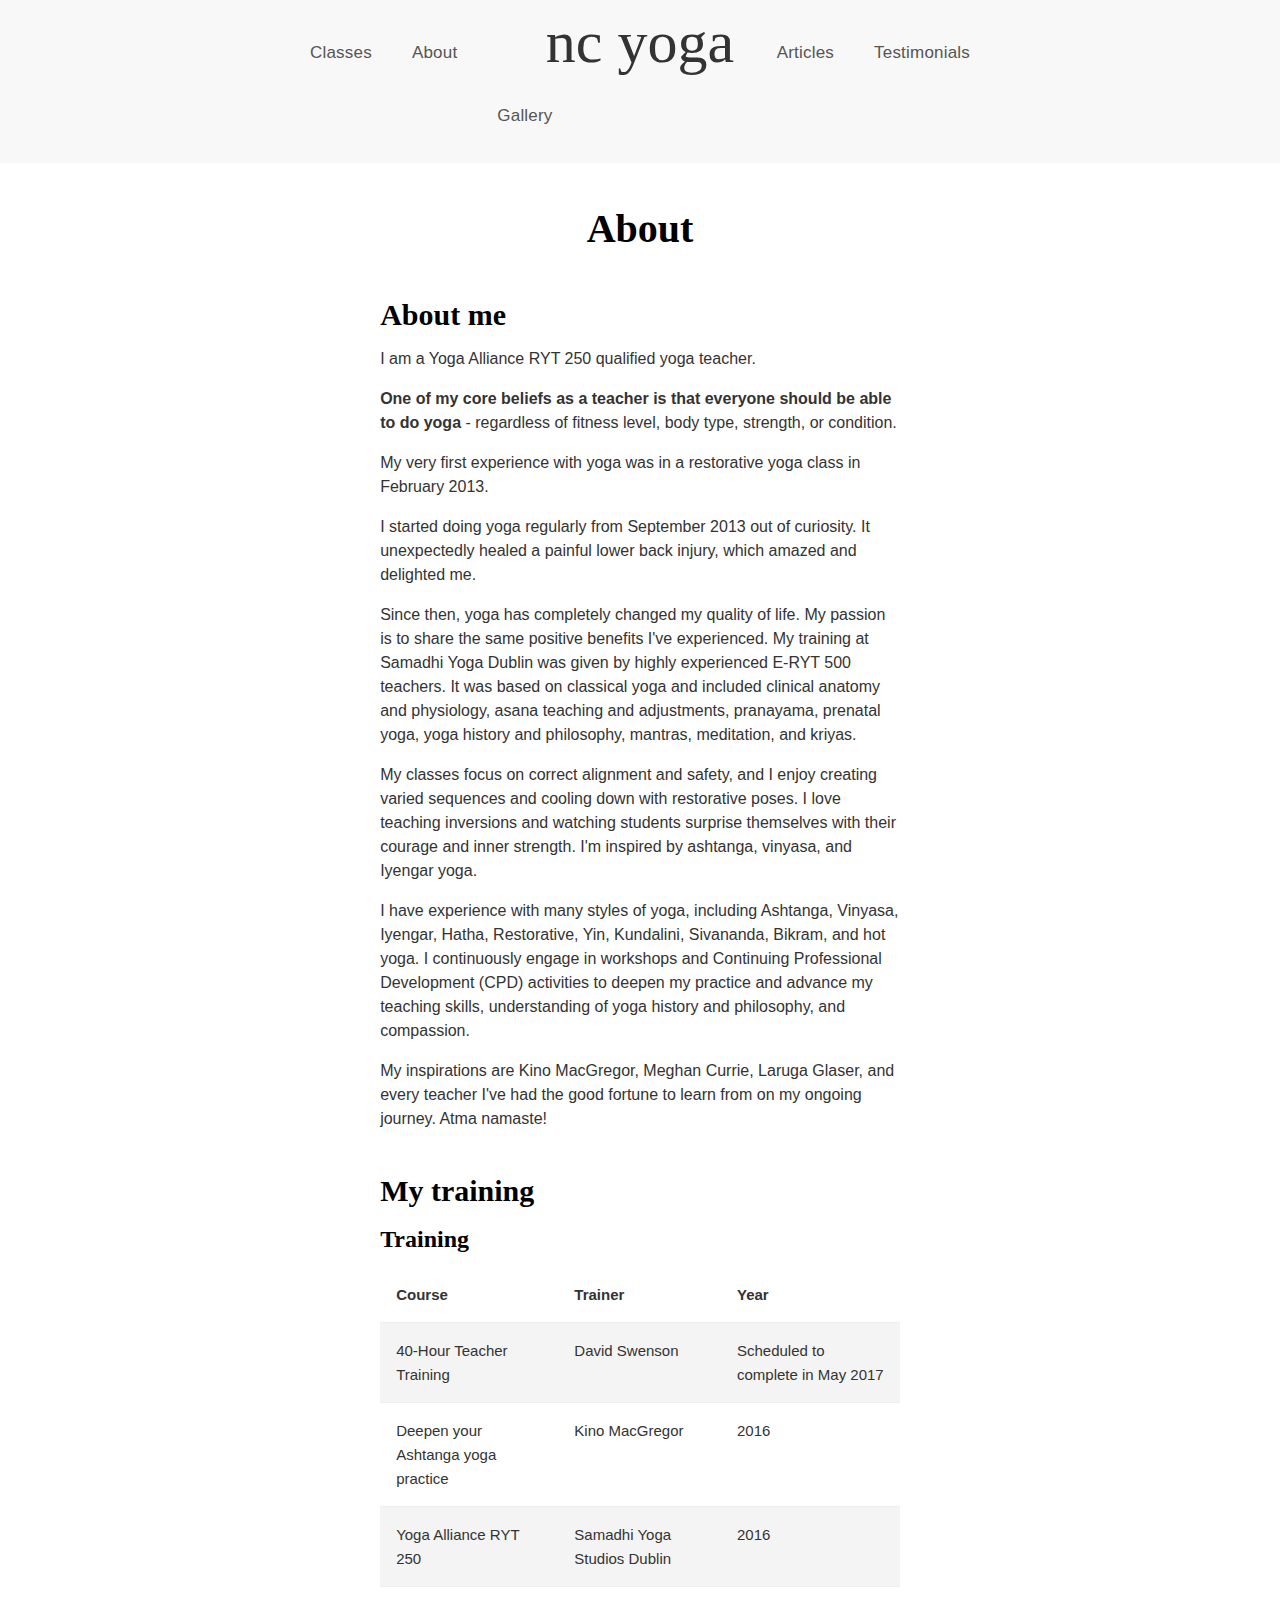
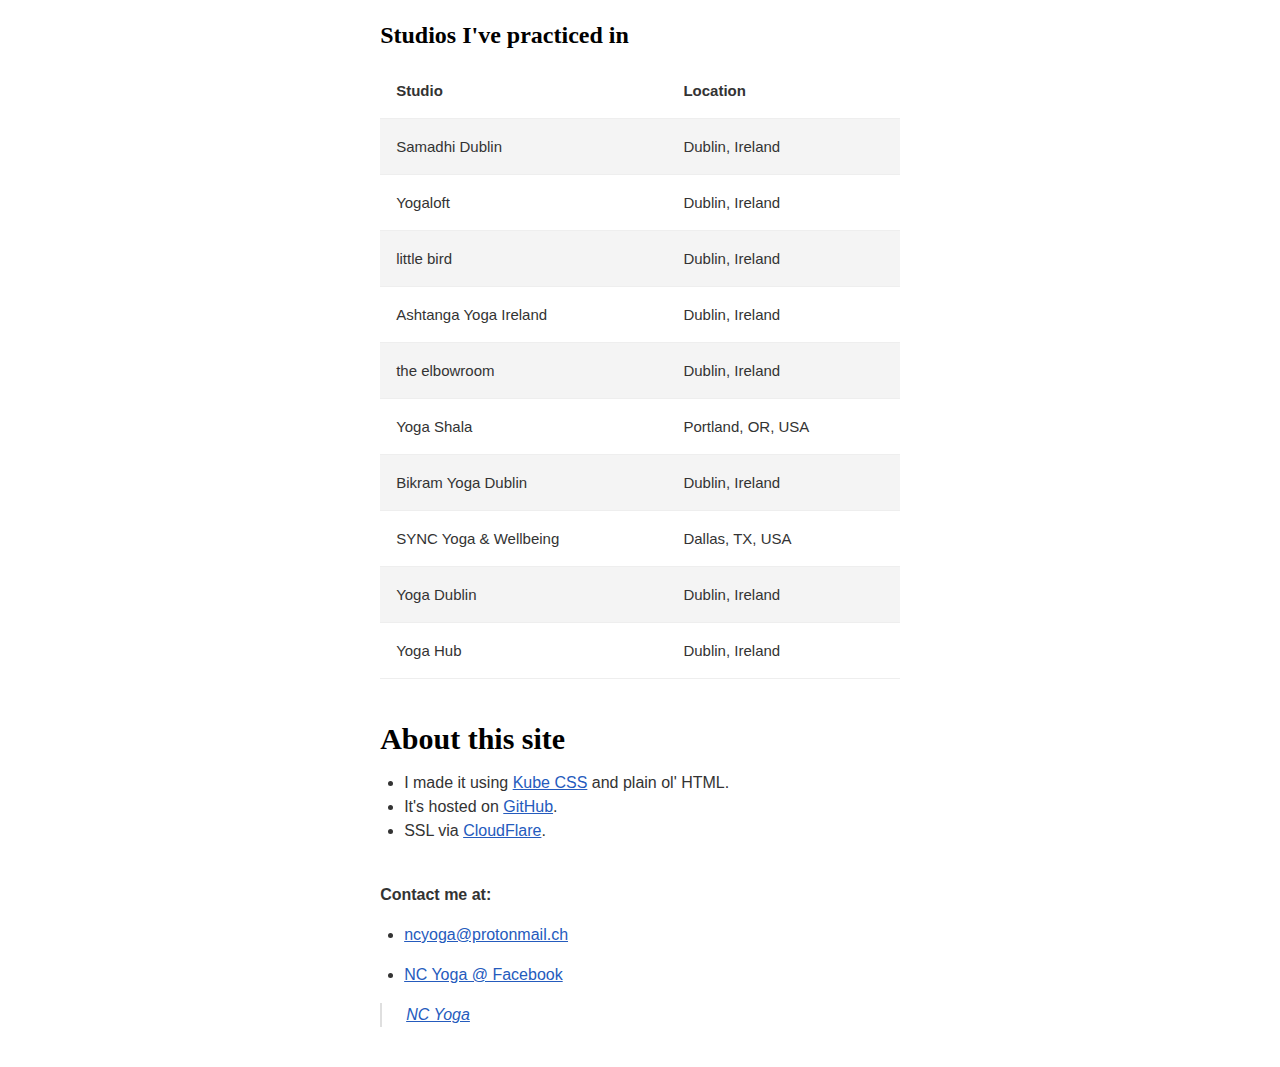
==== commit 12ddd8cb: "Update about.html" ====
--- a/about.html
+++ b/about.html
@@ -61,20 +61,23 @@
 
 		<section>
                     <h2>About me</h2>
+			
+<p>I am a Yoga Alliance RYT 250 qualified yoga teacher.</p>
 
-                    <p>My very first experience with yoga was in a restorative yoga class in February 2013.</p>
+<p><b>One of my core beliefs as a teacher is that everyone should be able to do yoga</b> - regardless of fitness level, body type, strength, or condition.</p>
 
-                    <p>I started doing yoga regularly from September 2013 out of curiosity. It unexpectedly healed a painful lower back injury I had at the time, which amazed and delighted me.</p>
+<p>My very first experience with yoga was in a restorative yoga class in February 2013.</p>
 
-		    <p>Since then, yoga has completely changed my quality of life. My passion is to share the same positive benefits I've experienced. My training in Samadhi Yoga Dublin was based on classical yoga and included clinical anatomy and physiology, asana teaching and adjustments, pranayama, yoga history and philosophy, mantras, meditation, and kriyas.</p>
+<p>I started doing yoga regularly from September 2013 out of curiosity. It unexpectedly healed a painful lower back injury, which amazed and delighted me.</p>
 
-		    <p><b>One of my core beliefs as a teacher is that everyone should be able to do yoga</b> - regardless of fitness level, body type, strength, or condition.</p>
+<p>Since then, yoga has completely changed my quality of life. My passion is to share the same positive benefits I've experienced. My training at Samadhi Yoga Dublin was given by highly experienced E-RYT 500 teachers. It was based on classical yoga and included clinical anatomy and physiology, asana teaching and adjustments, pranayama, prenatal yoga, yoga history and philosophy, mantras, meditation, and kriyas.</p>
 
-		    <p>My classes focus on correct alignment and safety, and I enjoy creating varied sequences and cooling down with restorative poses. I love teaching inversions and watching students surprise themselves with their courage and inner strength. I'm inspired by ashtanga, vinyasa, and Iyengar yoga.</p>
-			
-                    <p>I have practiced many styles of yoga, including Ashtanga, Vinyasa, Iyengar, Hatha, Restorative, Yin, Kundalini, Sivananda, Bikram, and hot yoga. I continuously engage in ways to deepen my practice and advance my teaching skills, understanding of yoga history and philosophy, and compassion.</p>
+<p>My classes focus on correct alignment and safety, and I enjoy creating varied sequences and cooling down with restorative poses. I love teaching inversions and watching students surprise themselves with their courage and inner strength. I'm inspired by ashtanga, vinyasa, and Iyengar yoga.</p>
 
-                    <p>My inspirations are Kino MacGregor, Meghan Currie, Laruga Glaser, and every teacher I've had the good fortune to learn from on my ongoing journey. Atma namaste!</p>
+<p>I have experience with many styles of yoga, including Ashtanga, Vinyasa, Iyengar, Hatha, Restorative, Yin, Kundalini, Sivananda, Bikram, and hot yoga. I continuously engage in workshops and Continuing Professional Development (CPD) activities to deepen my practice and advance my teaching skills, understanding of yoga history and philosophy, and compassion.</p>
+
+<p>My inspirations are Kino MacGregor, Meghan Currie, Laruga Glaser, and every teacher I've had the good fortune to learn from on my ongoing journey. Atma namaste!</p>
+
 	        </section>
 
                 <section>
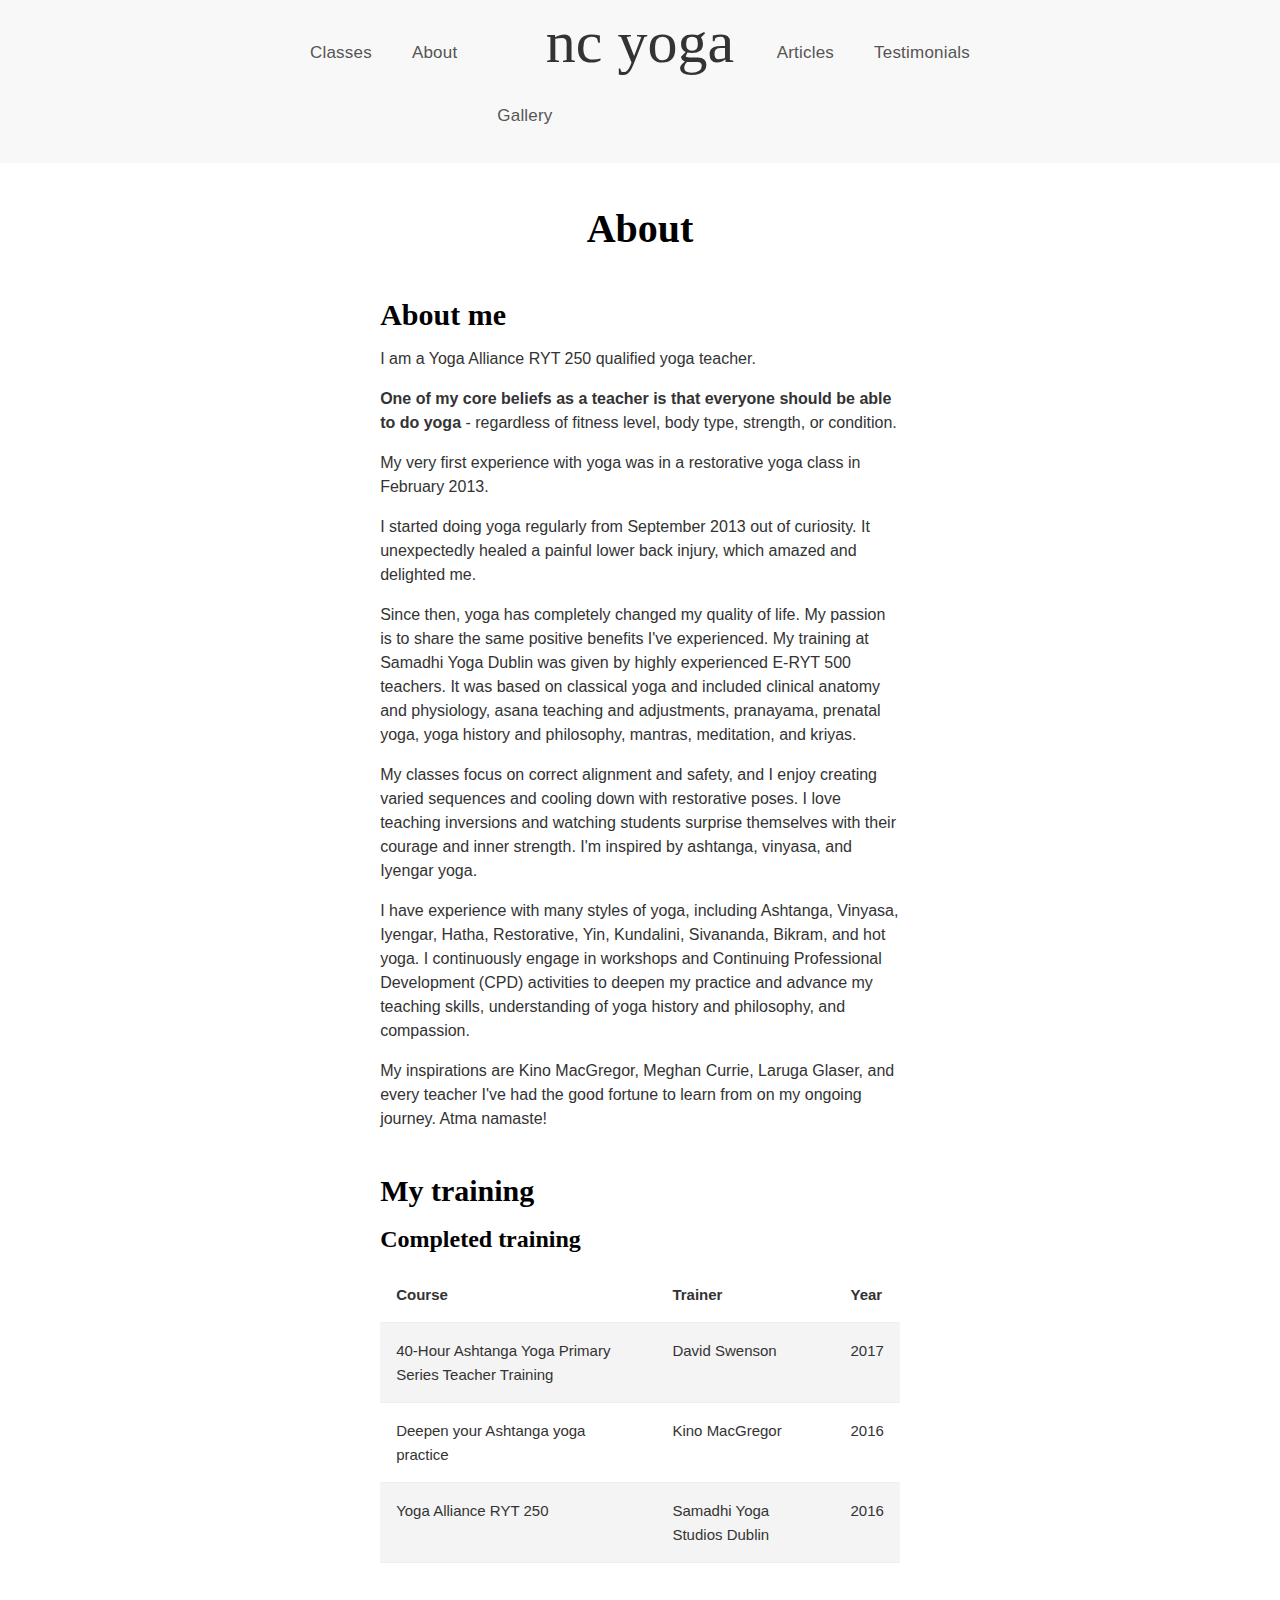
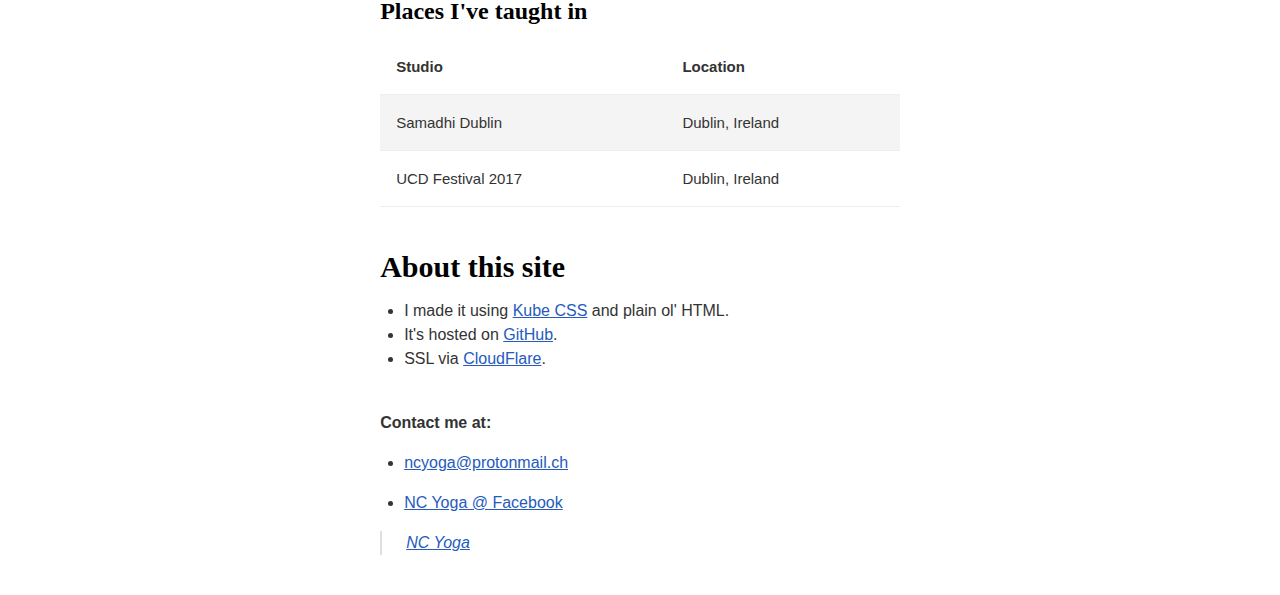
==== commit 4d5a58d3: "Update about.html" ====
--- a/about.html
+++ b/about.html
@@ -84,7 +84,7 @@
                     <h2>My training</h2>
 
 		
-                    <h3 id="training">Training</h3>
+                    <h3 id="training">Completed training</h3>
                     <table class="striped">
                             <thead>
                             <tr>
@@ -93,9 +93,9 @@
                     </thead>
                         <tbody>
 			    <tr>
-                                <td>40-Hour Teacher Training</td>
+                                <td>40-Hour Ashtanga Yoga Primary Series Teacher Training</td>
                                 <td>David Swenson</td>
-				<td>Scheduled to complete in May 2017</td>
+				<td>2017</td>
                             </tr>
 			    <tr>
                                 <td>Deepen your Ashtanga yoga practice</td>
@@ -110,7 +110,7 @@
                         </tbody>
                     </table>		
 			
-                    <h3 id="studios">Studios I've practiced in</h3>
+                    <h3 id="studios">Places I've taught in</h3>
                     <table class="striped">
                             <thead>
                             <tr>
@@ -123,39 +123,7 @@
                                 <td>Dublin, Ireland</td>
                             </tr>
                             <tr>
-                                <td>Yogaloft</td>
-                                <td>Dublin, Ireland</td>
-                            </tr>
-	                    <tr>
-                                <td>little bird</td>
-                                <td>Dublin, Ireland</td>
-                            </tr>
-                            <tr>
-                                <td>Ashtanga Yoga Ireland</td>
-                                <td>Dublin, Ireland</td>
-                            </tr>
-                            <tr>
-                                <td>the elbowroom</td>
-                                <td>Dublin, Ireland</td>
-                            </tr>
-                        <tr>
-                                <td>Yoga Shala</td>
-                                <td>Portland, OR, USA</td>
-                            </tr>
-                            <tr>
-                                <td>Bikram Yoga Dublin</td>
-                                <td>Dublin, Ireland</td>
-                            </tr>
-                            <tr>
-                                <td>SYNC Yoga & Wellbeing</td>
-                                <td>Dallas, TX, USA</td>
-                            </tr>
-                            <tr>
-                                <td>Yoga Dublin</td>
-                                <td>Dublin, Ireland</td>
-                            </tr>
-                            <tr>
-                                <td>Yoga Hub</td>
+                                <td>UCD Festival 2017</td>
                                 <td>Dublin, Ireland</td>
                             </tr>
                         </tbody>
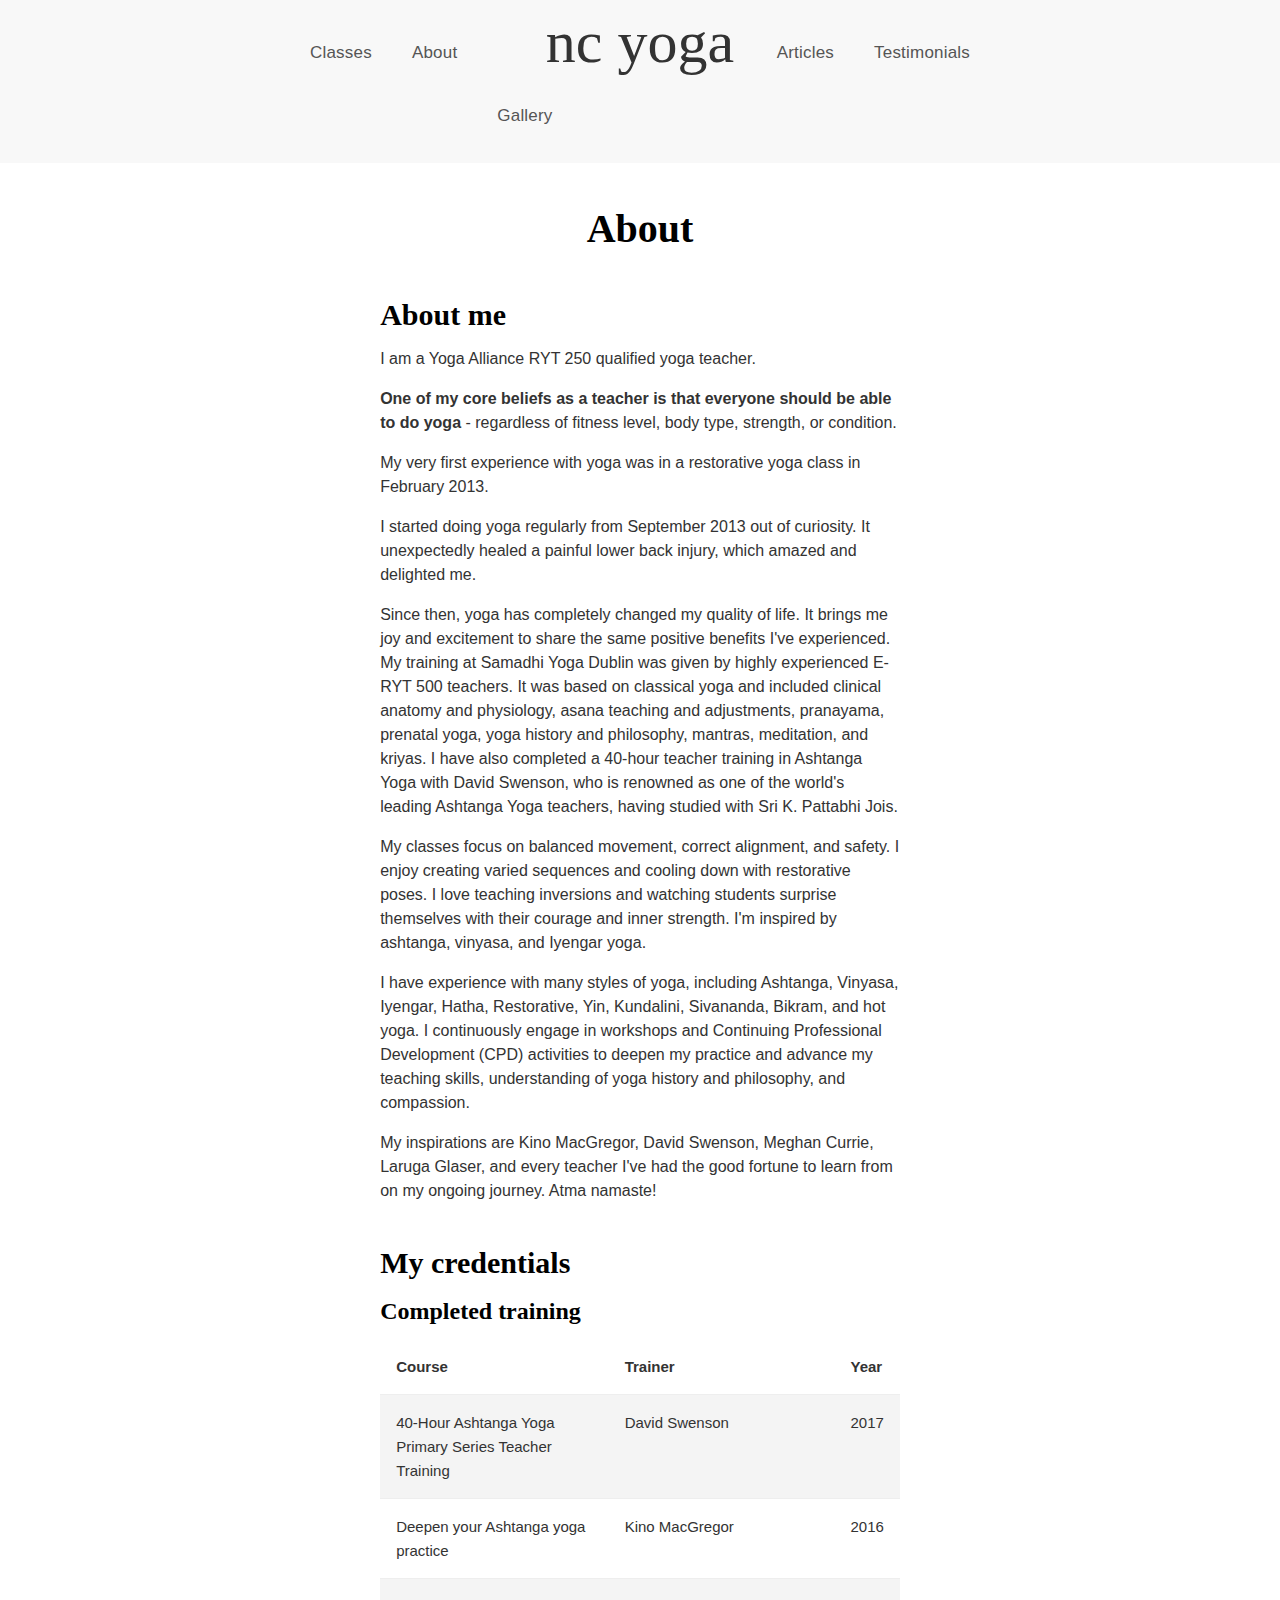
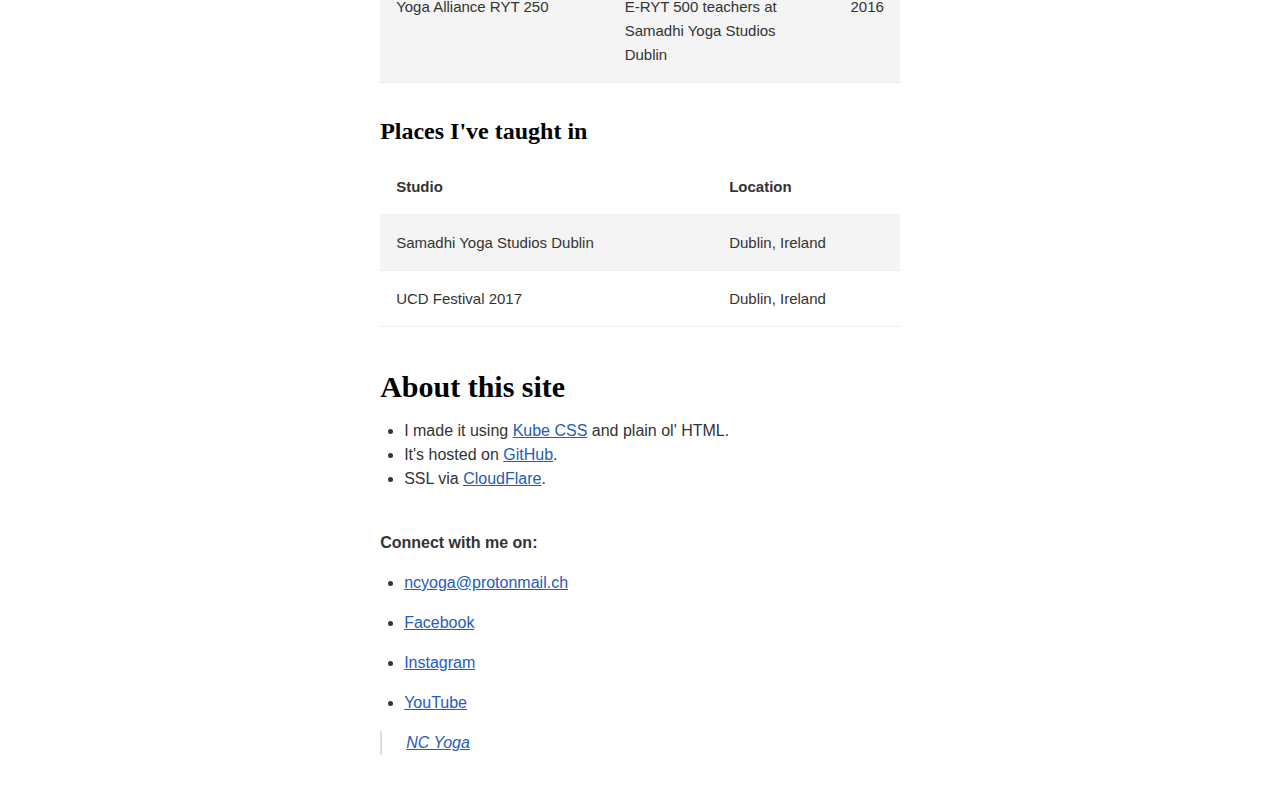
==== commit 5a284e5c: "Create about.html" ====
--- a/about.html
+++ b/about.html
@@ -70,18 +70,18 @@
 
 <p>I started doing yoga regularly from September 2013 out of curiosity. It unexpectedly healed a painful lower back injury, which amazed and delighted me.</p>
 
-<p>Since then, yoga has completely changed my quality of life. My passion is to share the same positive benefits I've experienced. My training at Samadhi Yoga Dublin was given by highly experienced E-RYT 500 teachers. It was based on classical yoga and included clinical anatomy and physiology, asana teaching and adjustments, pranayama, prenatal yoga, yoga history and philosophy, mantras, meditation, and kriyas.</p>
+<p>Since then, yoga has completely changed my quality of life. It brings me joy and excitement to share the same positive benefits I've experienced. My training at Samadhi Yoga Dublin was given by highly experienced E-RYT 500 teachers. It was based on classical yoga and included clinical anatomy and physiology, asana teaching and adjustments, pranayama, prenatal yoga, yoga history and philosophy, mantras, meditation, and kriyas. I have also completed a 40-hour teacher training in Ashtanga Yoga with David Swenson, who is renowned as one of the world's leading Ashtanga Yoga teachers, having studied with Sri K. Pattabhi Jois.</p>
 
-<p>My classes focus on correct alignment and safety, and I enjoy creating varied sequences and cooling down with restorative poses. I love teaching inversions and watching students surprise themselves with their courage and inner strength. I'm inspired by ashtanga, vinyasa, and Iyengar yoga.</p>
+<p>My classes focus on balanced movement, correct alignment, and safety. I enjoy creating varied sequences and cooling down with restorative poses. I love teaching inversions and watching students surprise themselves with their courage and inner strength. I'm inspired by ashtanga, vinyasa, and Iyengar yoga.</p>
 
 <p>I have experience with many styles of yoga, including Ashtanga, Vinyasa, Iyengar, Hatha, Restorative, Yin, Kundalini, Sivananda, Bikram, and hot yoga. I continuously engage in workshops and Continuing Professional Development (CPD) activities to deepen my practice and advance my teaching skills, understanding of yoga history and philosophy, and compassion.</p>
 
-<p>My inspirations are Kino MacGregor, Meghan Currie, Laruga Glaser, and every teacher I've had the good fortune to learn from on my ongoing journey. Atma namaste!</p>
+<p>My inspirations are Kino MacGregor, David Swenson, Meghan Currie, Laruga Glaser, and every teacher I've had the good fortune to learn from on my ongoing journey. Atma namaste!</p>
 
 	        </section>
 
                 <section>
-                    <h2>My training</h2>
+                    <h2>My credentials</h2>
 
 		
                     <h3 id="training">Completed training</h3>
@@ -104,7 +104,7 @@
                             </tr>
                             <tr>
                                 <td>Yoga Alliance RYT 250</td>
-                                <td>Samadhi Yoga Studios Dublin</td>
+                                <td>E-RYT 500 teachers at Samadhi Yoga Studios Dublin</td>
 				<td>2016</td>
                             </tr>
                         </tbody>
@@ -119,7 +119,7 @@
                     </thead>
                         <tbody>
                             <tr>
-                                <td>Samadhi Dublin</td>
+                                <td>Samadhi Yoga Studios Dublin</td>
                                 <td>Dublin, Ireland</td>
                             </tr>
                             <tr>
@@ -141,11 +141,13 @@
                 </section>
 
                 <section id="contact">
-                    <p><b>Contact me at:</b></p>
+                    <p><b>Connect with me on:</b></p>
 
                     <ul>
                         <li><p><a href='&#109;&#97;&#105;&#108;&#116;&#111;&#58;&#110;&#99;&#121;&#111;&#103;&#97;&#64;&#112;&#114;&#111;&#116;&#111;&#110;&#109;&#97;&#105;&#108;&#46;&#99;&#104;'>&#110;&#99;&#121;&#111;&#103;&#97;&#64;&#112;&#114;&#111;&#116;&#111;&#110;&#109;&#97;&#105;&#108;&#46;&#99;&#104;</a></p></li>
-                        <li><p><a href="https://www.facebook.com/ncyogapage" target="_blank">NC Yoga @ Facebook</a></p></li>
+                        <li><p><a href="https://www.facebook.com/ncyogapage" target="_blank">Facebook</a></p></li>
+			<li><p><a href="https://www.instagram.com/nc_yoga_space/" target="_blank">Instagram</a></p></li>
+			<li><p><a href="https://www.youtube.com/channel/UCByGcDP86FUOcMa2HhKCwWw" target="_blank">YouTube</a></p></li>
                     </ul>
 
                     <!-- Facebook page plugin -->
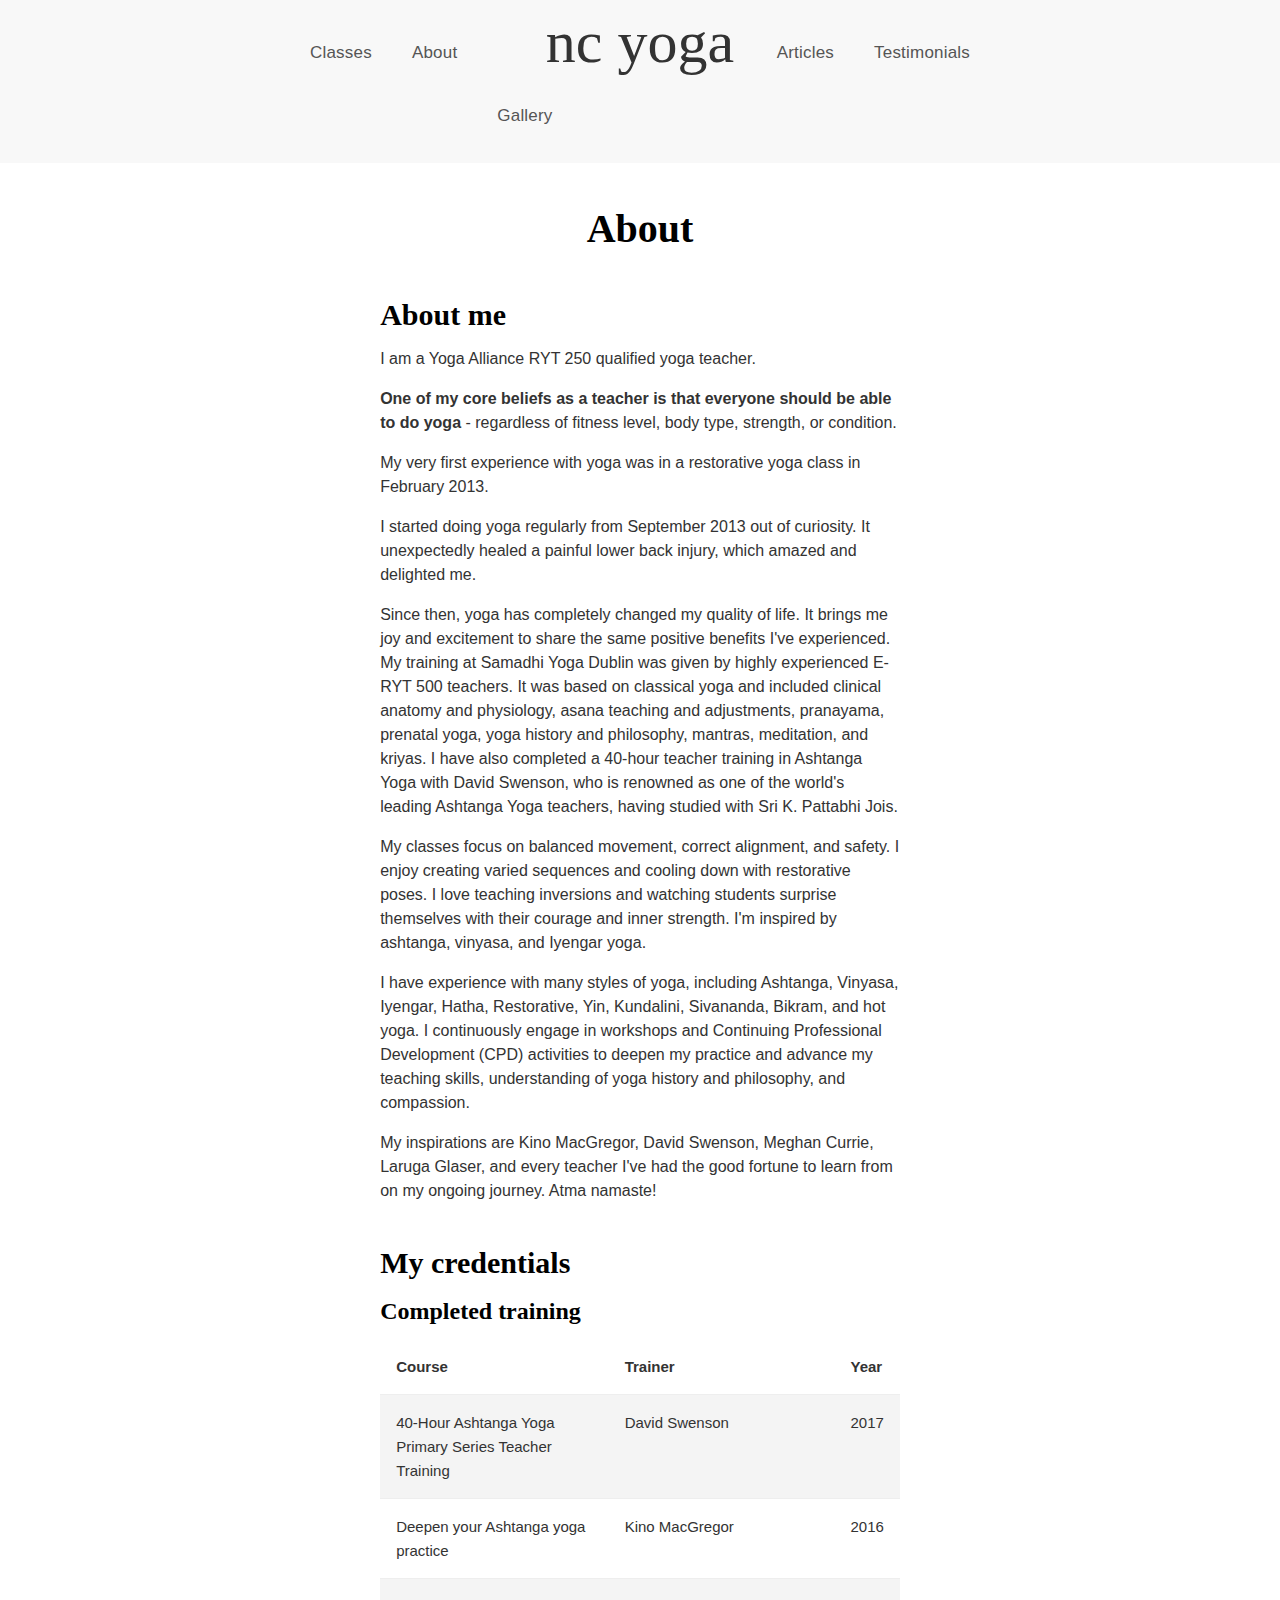
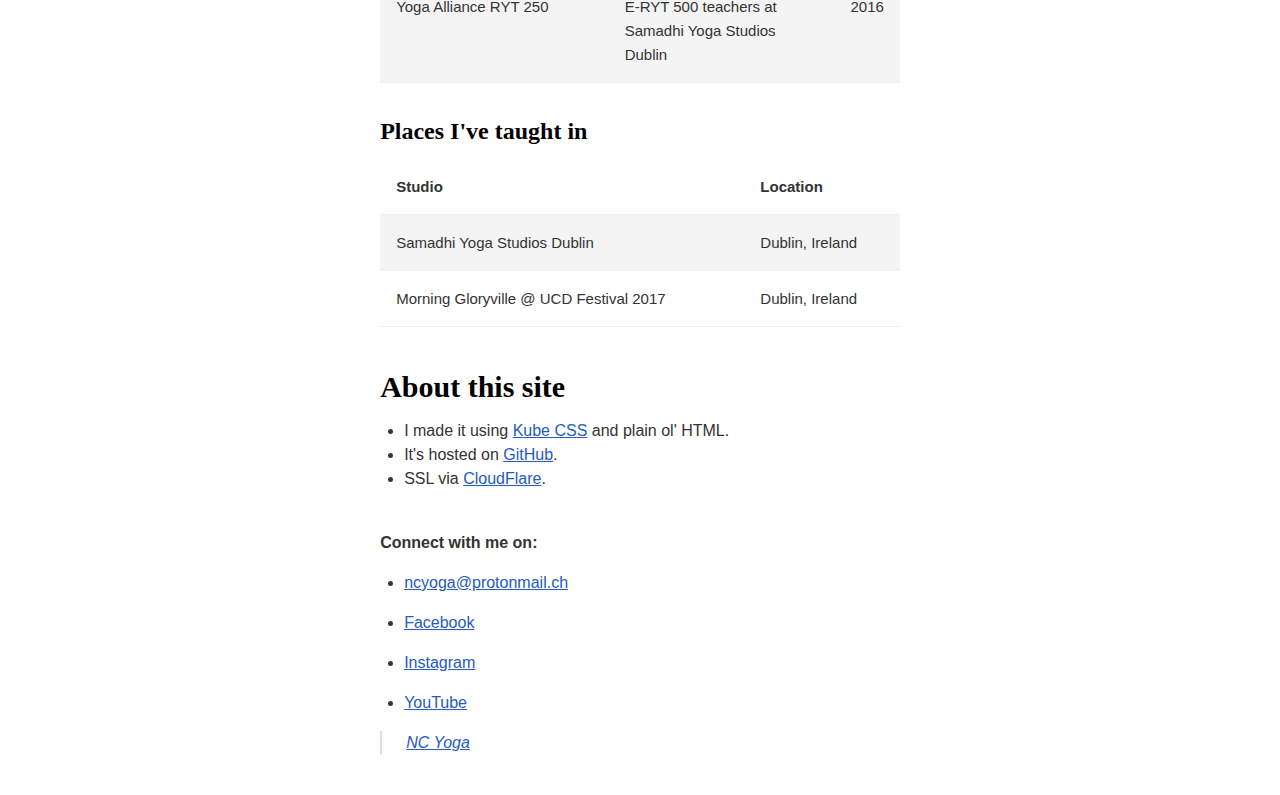
==== commit 3b116ebb: "Create about.html" ====
--- a/about.html
+++ b/about.html
@@ -123,7 +123,7 @@
                                 <td>Dublin, Ireland</td>
                             </tr>
                             <tr>
-                                <td>UCD Festival 2017</td>
+                                <td>Morning Gloryville @ UCD Festival 2017</td>
                                 <td>Dublin, Ireland</td>
                             </tr>
                         </tbody>
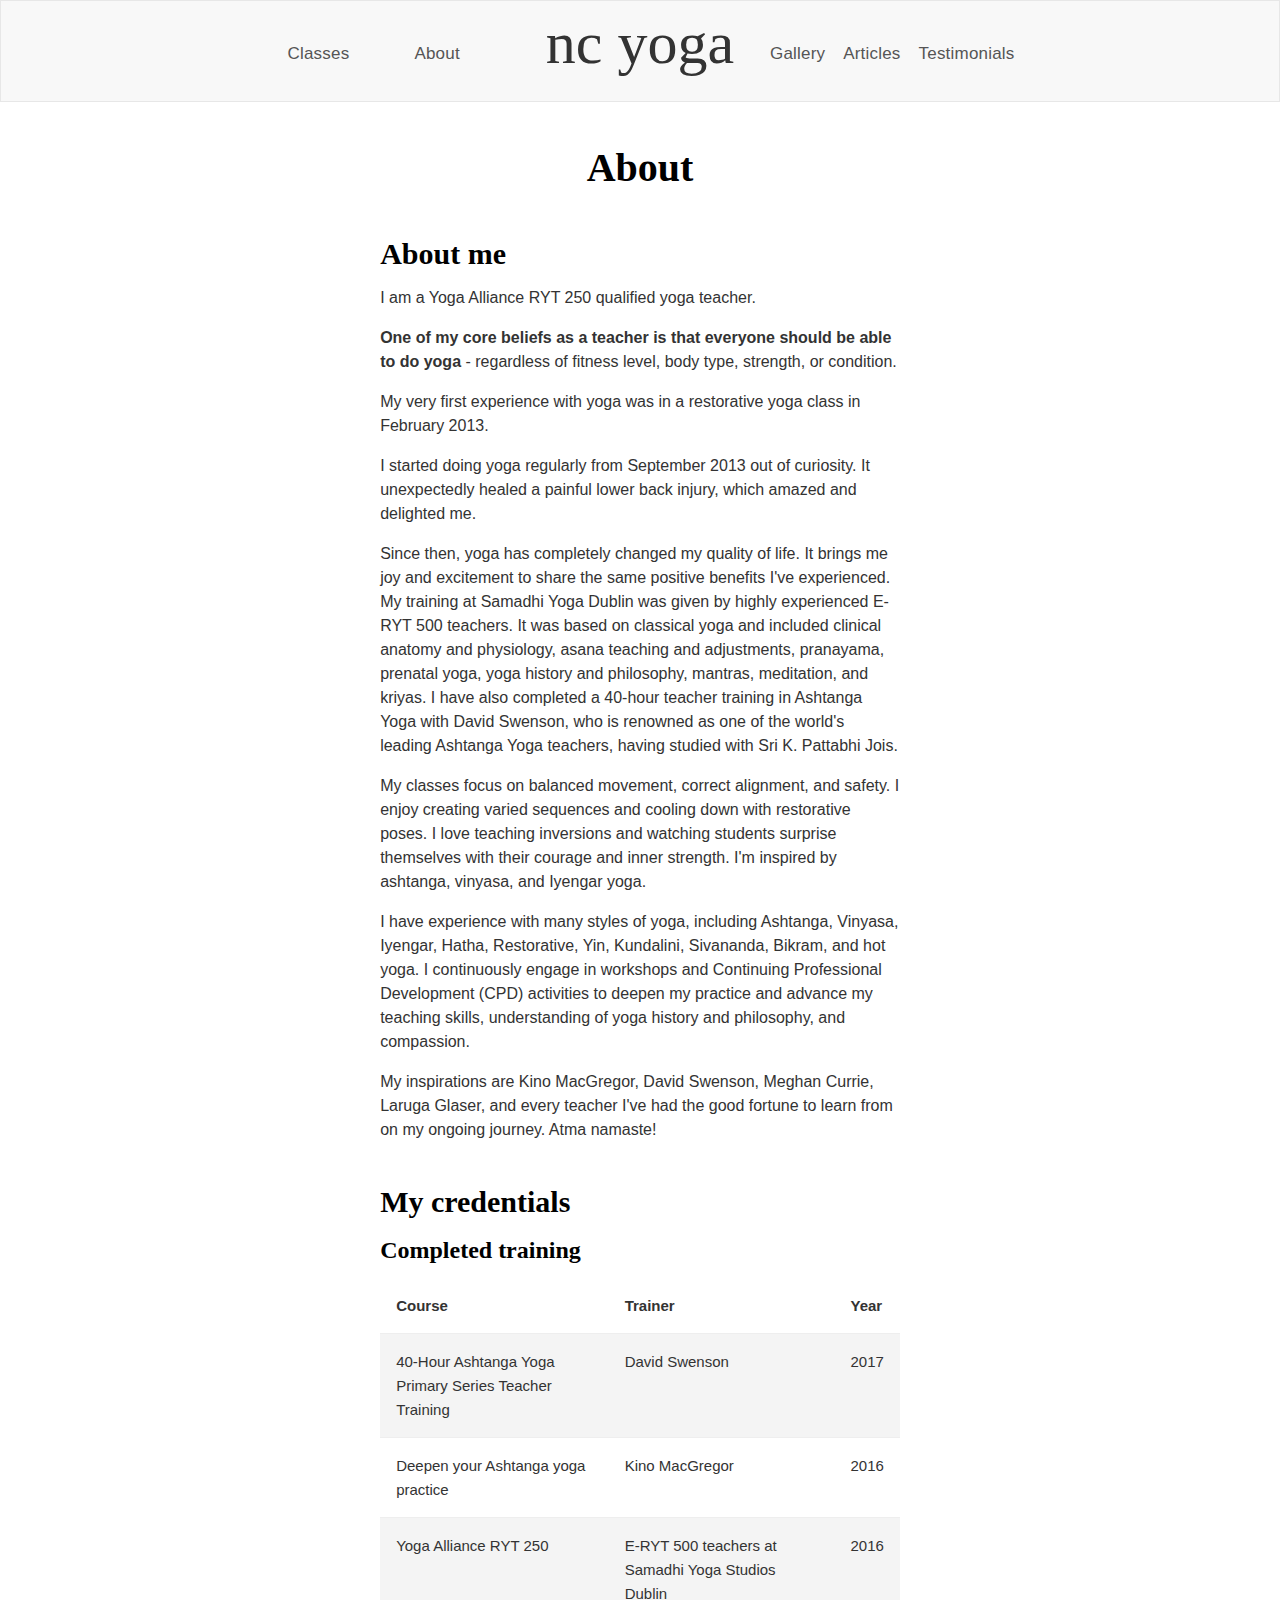
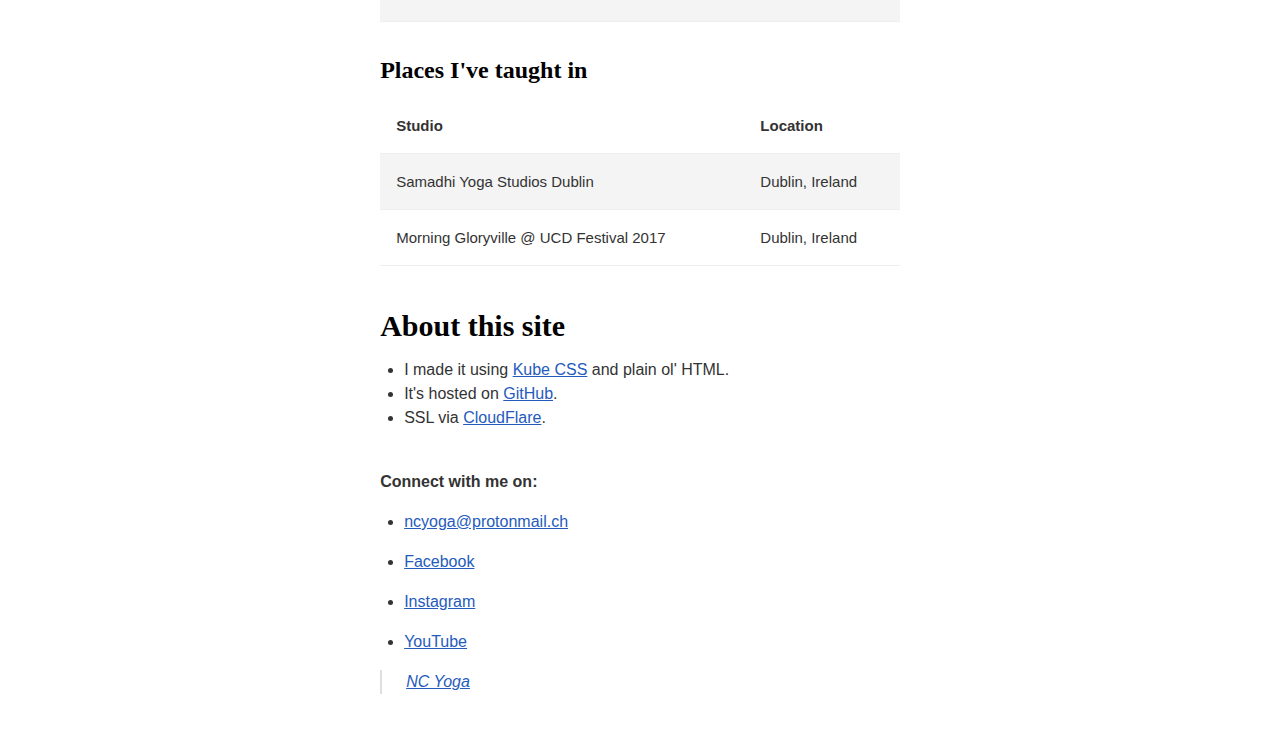
==== commit 11077813: "Merge pull request #6 from zky829/use-sass" ====
--- a/about.html
+++ b/about.html
@@ -21,7 +21,7 @@
 		<link rel="icon" type="image/ico" href="img/favicon/favicon.ico">
 
         <link rel="stylesheet" href="css/kube.min.css">
-	    <link rel="stylesheet" href="css/ncyoga.css">
+	    <link rel="stylesheet" href="css/index.css">
 
 		<title>NC Yoga - Yoga teacher in Dublin. Vinyasa, ashtanga, and hatha.</title>
   	</head>
--- a/css/index.css
+++ b/css/index.css
@@ -0,0 +1 @@
+@font-face{font-family:Ubuntu;src:url("../fonts/Ubuntu-L.ttf")}@font-face{font-family:chocoleta;src:url("../fonts/chocoleta.ttf")}body,.font-chocoleta{font-family:Ubuntu,"Helvetica Neue",sans-serif}h1,h2,h3{font-family:Ubuntu,"Helvetica Neue"}h1{font-size:40px}h2{font-size:30px}h3{font-size:24px}p{font-size:16px}.font-chocoleta{font-family:chocoleta,"Georgia",serif}.centered-text{text-align:center}#main-img{opacity:0.6;margin-top:-177px}#main-img-container{width:100%;overflow:hidden;margin-bottom:20px}.img-responsive{width:100%;margin:0 auto;display:block}nav{margin:0 auto;position:relative;z-index:1;width:745px}nav #logo-nav{font-family:chocoleta,"Georgia",serif;font-size:60px;color:#333;text-align:center;text-decoration:none;margin:30px 0 auto;width:100%;display:inline-block;position:relative;z-index:2}#nav-fill{background-color:#f8f8f8;border:1px solid #E7E7E7}ul.nav>li{display:inline;margin-top:-63px;position:relative;z-index:3}ul.nav li a{display:inline-block;text-align:center;padding:35px 20px;text-decoration:none;transition:0.3s;font-size:17px;letter-spacing:0.2px;color:#555}ul.nav li a:hover{color:#222}section{margin:40px auto;width:50%}@media (min-width: 769px){ul.nav>li{margin-top:-63px}ul.nav li:nth-child(1),.nav li:nth-child(2){float:left;margin-right:25px}ul.nav li:nth-child(3),.nav li:nth-child(4),.nav li:nth-child(5){float:right;margin-right:-22px}}@media (max-width: 768px){section{margin:40px 15px;width:auto}ul.nav{display:block;text-align:center}}@media (max-width: 544px){section{margin:40px 15px}#logo-nav{display:block;width:auto;float:left;margin:30px 0 15px 15px}ul.nav>li{display:block;margin:10px}ul.nav{display:inline;float:left;clear:left}nav{width:auto}ul.nav li a{padding:0}}
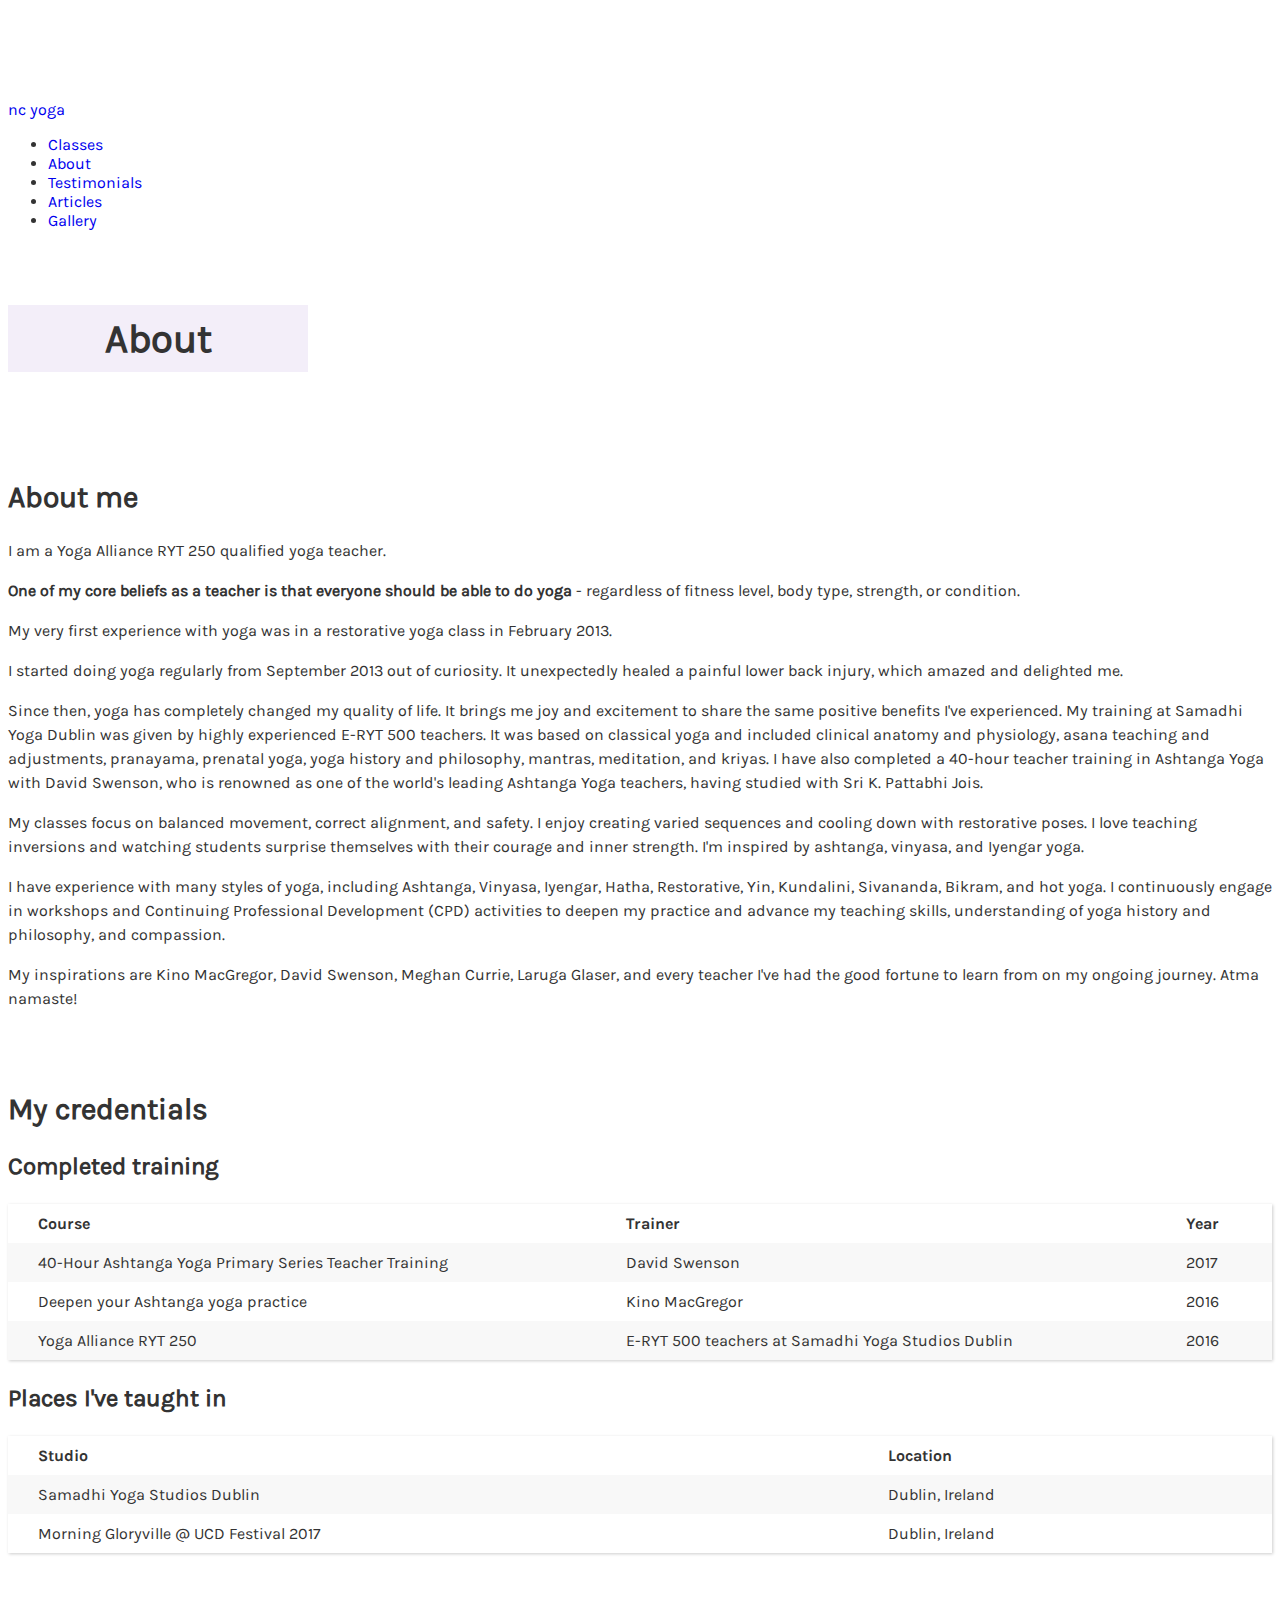
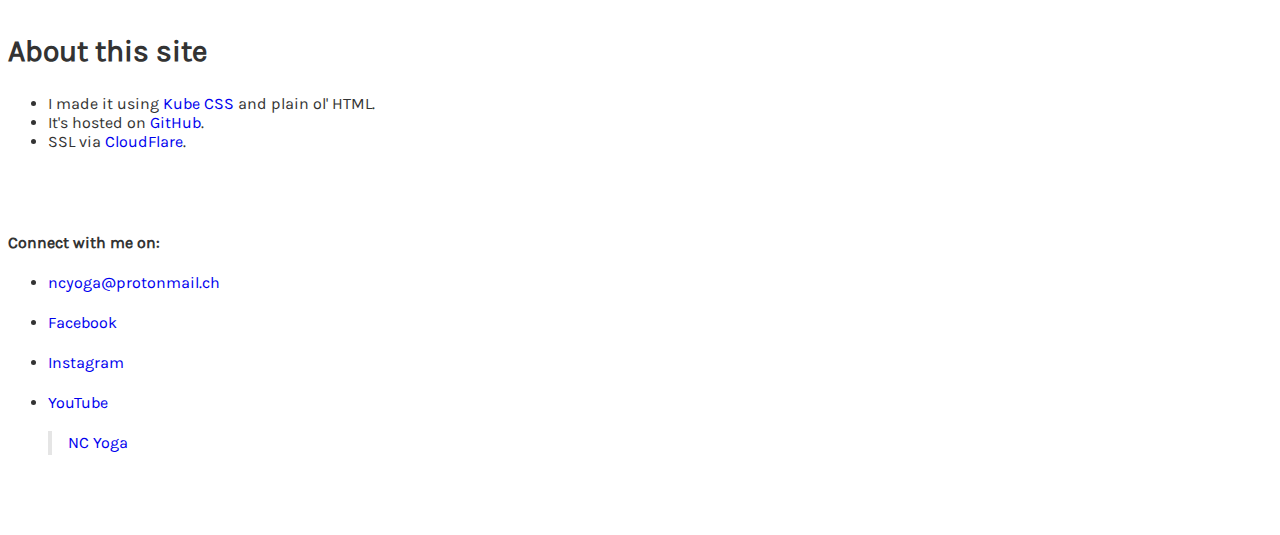
==== commit fb15f3de: "Merge pull request #7 from zky829/use-css-grid" ====
--- a/about.html
+++ b/about.html
@@ -20,7 +20,6 @@
 
 		<link rel="icon" type="image/ico" href="img/favicon/favicon.ico">
 
-        <link rel="stylesheet" href="css/kube.min.css">
 	    <link rel="stylesheet" href="css/index.css">
 
 		<title>NC Yoga - Yoga teacher in Dublin. Vinyasa, ashtanga, and hatha.</title>
--- a/css/index.css
+++ b/css/index.css
@@ -1 +1 @@
-@font-face{font-family:Ubuntu;src:url("../fonts/Ubuntu-L.ttf")}@font-face{font-family:chocoleta;src:url("../fonts/chocoleta.ttf")}body,.font-chocoleta{font-family:Ubuntu,"Helvetica Neue",sans-serif}h1,h2,h3{font-family:Ubuntu,"Helvetica Neue"}h1{font-size:40px}h2{font-size:30px}h3{font-size:24px}p{font-size:16px}.font-chocoleta{font-family:chocoleta,"Georgia",serif}.centered-text{text-align:center}#main-img{opacity:0.6;margin-top:-177px}#main-img-container{width:100%;overflow:hidden;margin-bottom:20px}.img-responsive{width:100%;margin:0 auto;display:block}nav{margin:0 auto;position:relative;z-index:1;width:745px}nav #logo-nav{font-family:chocoleta,"Georgia",serif;font-size:60px;color:#333;text-align:center;text-decoration:none;margin:30px 0 auto;width:100%;display:inline-block;position:relative;z-index:2}#nav-fill{background-color:#f8f8f8;border:1px solid #E7E7E7}ul.nav>li{display:inline;margin-top:-63px;position:relative;z-index:3}ul.nav li a{display:inline-block;text-align:center;padding:35px 20px;text-decoration:none;transition:0.3s;font-size:17px;letter-spacing:0.2px;color:#555}ul.nav li a:hover{color:#222}section{margin:40px auto;width:50%}@media (min-width: 769px){ul.nav>li{margin-top:-63px}ul.nav li:nth-child(1),.nav li:nth-child(2){float:left;margin-right:25px}ul.nav li:nth-child(3),.nav li:nth-child(4),.nav li:nth-child(5){float:right;margin-right:-22px}}@media (max-width: 768px){section{margin:40px 15px;width:auto}ul.nav{display:block;text-align:center}}@media (max-width: 544px){section{margin:40px 15px}#logo-nav{display:block;width:auto;float:left;margin:30px 0 15px 15px}ul.nav>li{display:block;margin:10px}ul.nav{display:inline;float:left;clear:left}nav{width:auto}ul.nav li a{padding:0}}
+header{grid-area:header}#about{grid-area:about}#classes{grid-area:classes}#testimonials{grid-area:testimonials}#gallery{grid-area:gallery}#contact{grid-area:contact}footer{grid-area:footer}@font-face{font-family:Karla-Regular;src:url("../fonts/Karla-Regular.ttf")}@font-face{font-family:Karla-Bold;src:url("../fonts/Karla-Bold.ttf")}@font-face{font-family:chocoleta;src:url("../fonts/chocoleta.ttf")}body{font-family:Karla-Regular,"Helvetica Neue",sans-serif;color:#333;max-width:1264px;height:100vh;margin:0 auto;display:grid;grid-template-areas:"header" "about" "classes" "testimonials" "gallery" "contact" "footer";grid-template-columns:1fr;grid-template-rows:100px repeat(5, auto) 30px}body h1{text-align:center}body a{text-decoration:none}body header{position:fixed;background-color:white;top:0px;width:1264px;padding:30px 0}body header nav{display:grid;grid-template-columns:40% repeat(4, 15%);grid-template-rows:1fr;z-index:1}body header nav a{color:#333}body header nav a:not(#logo-nav){margin-top:25px;font-family:Karla-Bold;font-size:18px}body header nav a:hover{text-decoration:underline}body header nav #logo-nav{font-family:chocoleta,"Georgia",serif;font-size:60px;color:#333;text-decoration:none;z-index:2}body footer p{color:#666666}body section{margin:0 auto;margin:0 auto 80px auto}body h1{background-color:rgba(105,36,180,0.08);padding:10px 0}body #about{display:grid;grid-template-columns:300px 1fr;grid-template-rows:1fr;grid-gap:10px;margin-top:32px}body #about #about-image img{width:300px}body #gallery{width:100%}body #gallery #photos{display:grid;grid-template-columns:repeat(2, 1fr);grid-template-rows:100%;grid-gap:10px}body #gallery #photos img{margin:0 auto}body #contact .icons{display:grid;grid-template-columns:repeat(4, 25%);grid-template-rows:100%;margin:0 auto 100px auto;width:400px}body #contact .icons a{margin:0 auto}body #contact .icons .facebook-icon{height:50px}body #contact .icons svg{fill:#333}h1,h2,h3{font-family:Karla-Regular,"Helvetica Neue"}h1{font-size:40px}h2{font-size:30px}h3{font-size:24px}p{font-size:16px;margin-top:0;line-height:1.5em}figure:not(:last-child){margin-bottom:50px}blockquote{padding-left:1rem;border-left:4px solid rgba(0,0,0,0.1);line-height:1.5em}figcaption{font-size:87.5%;color:rgba(49,52,57,0.65);padding-top:10px}table{width:1264px;margin:0 auto;box-shadow:1px 1px 3px rgba(0,0,0,0.2);border-collapse:collapse}table thead{font-family:Karla-Bold;white-space:nowrap}table thead th{text-align:left;padding:10px 30px}table tbody{overflow-wrap:break-word}table tbody tr:nth-of-type(odd){background:#f8f8f8}table tbody tr td{padding:10px 30px}@media (max-width: 1263px){body{margin:0 50px;width:calc(100vw - 100px)}body header{width:100%}body section{width:inherit;margin:0}body table{width:inherit}body header nav{grid-template-columns:33% repeat(4, 15%)}}@media (max-width: 810px){body header nav a:not(#logo-nav){display:none}body #about{display:block}body #about #about-image img{float:left;margin-right:10px;width:180px}body #about-extended{display:none}body #gallery #photos img{max-width:150px}body #contact .icons{width:auto}blockquote{margin:0}table thead th{padding:10px 20px}table tbody tr td{padding:10px 20px}}@media (max-width: 415px){body{margin:0 30px;width:calc(100vw - 40px)}}
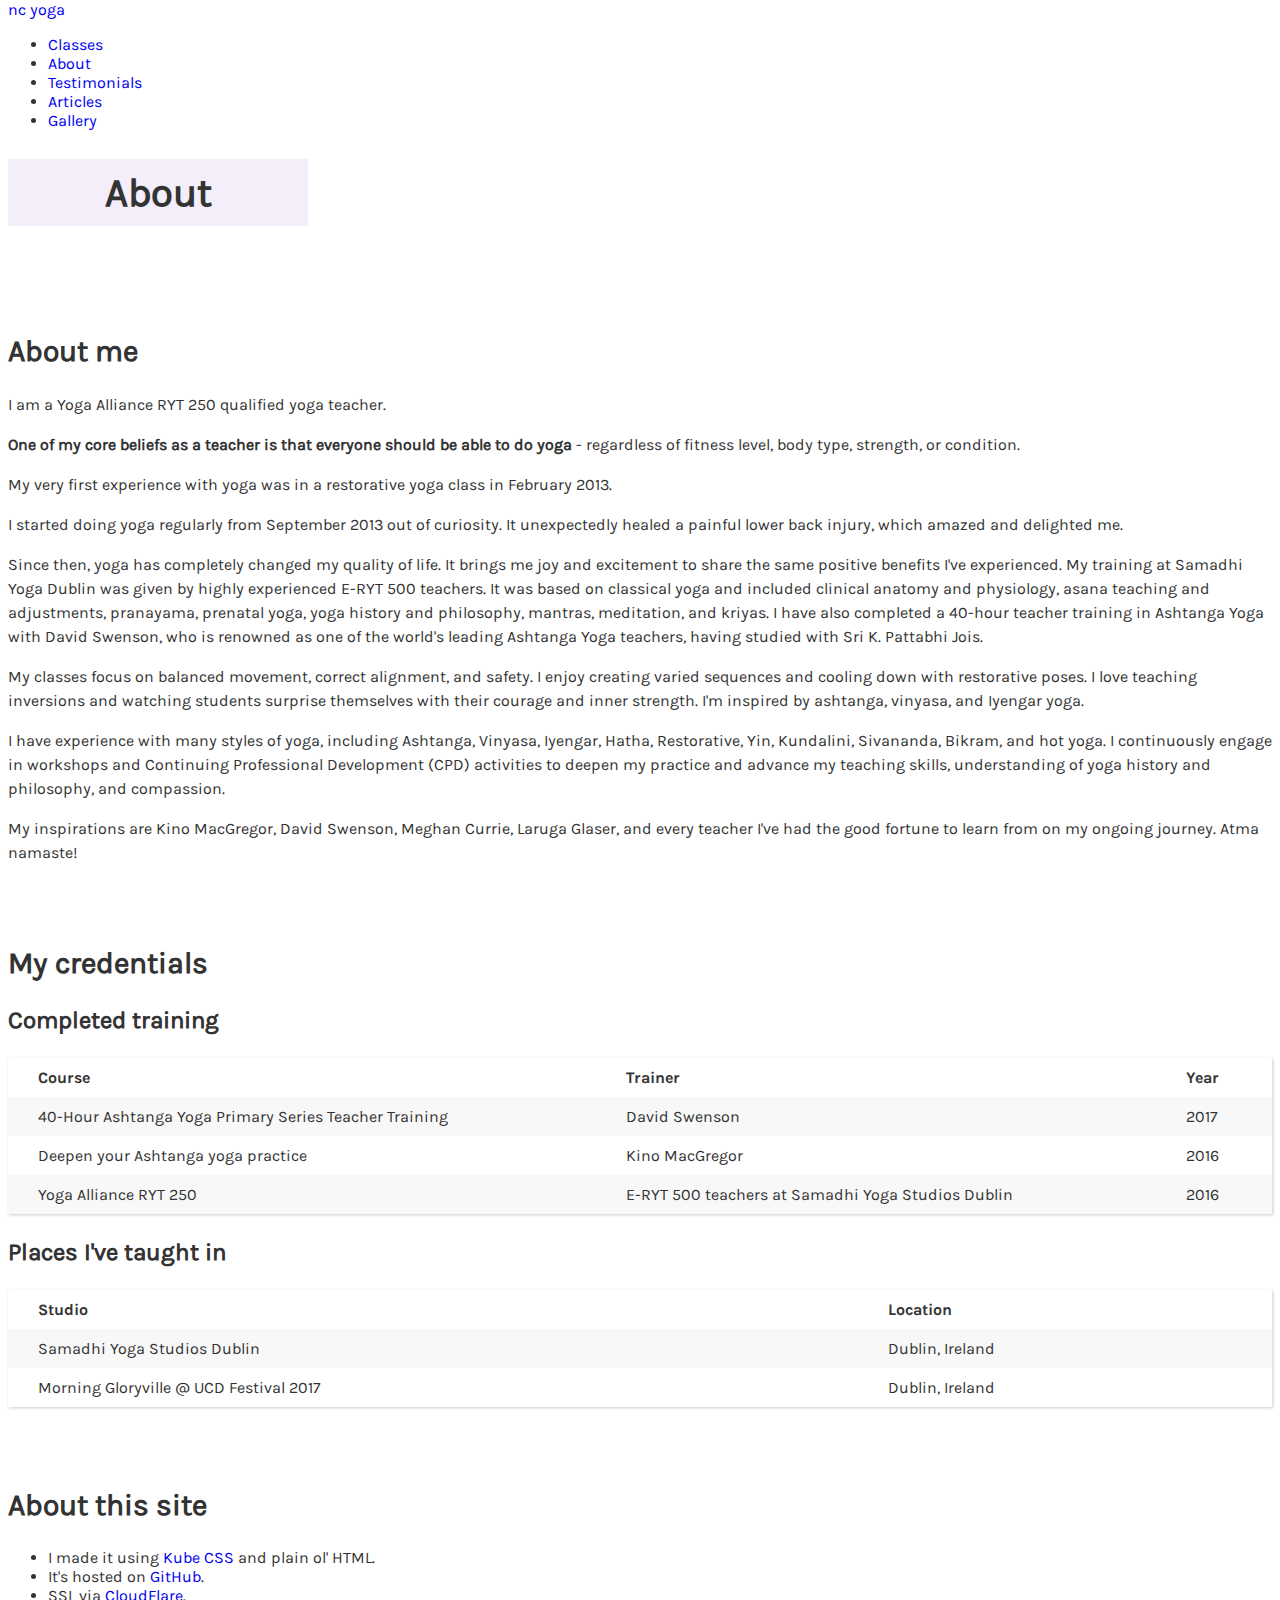
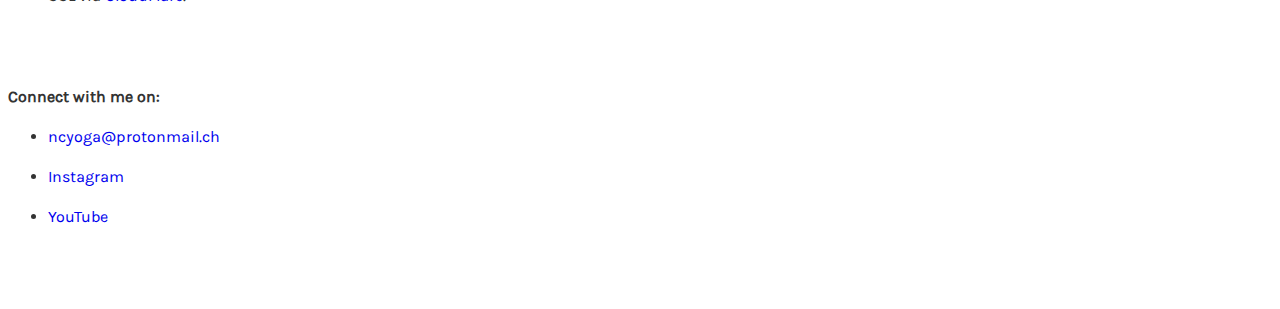
==== commit 555c9082: "Remove Facebook script and footer icon, fix indentation" ====
--- a/about.html
+++ b/about.html
@@ -1,160 +1,173 @@
 <!DOCTYPE html>
 <html lang="en">
-  	<script>
-  		// Redirect http to https 
-		var host = "www.ncyoga.space";
-		if ((host == window.location.host) && (window.location.protocol != "https:"))
-		window.location.protocol = "https";
-	</script>
+<script>
+    // Redirect http to https
+    var host = "www.ncyoga.space";
+    if ((host == window.location.host) && (window.location.protocol != "https:"))
+        window.location.protocol = "https";
+</script>
 
-	<head>
-	    <meta charset="utf-8">
-        <meta name="viewport" content="width=device-width, initial-scale=1">
-	    <meta http-equiv="X-UA-Compatible" content="IE=edge">
-	    <meta name="author" content="NC Yoga">
+<head>
+    <meta charset="utf-8">
+    <meta name="viewport" content="width=device-width, initial-scale=1">
+    <meta http-equiv="X-UA-Compatible" content="IE=edge">
+    <meta name="author" content="NC Yoga">
 
-		<meta http-equiv="cache-control" content="max-age=0" />
-		<meta http-equiv="cache-control" content="no-cache, must-revalidate">
-		<meta http-equiv="expires" content="0" />
-		<meta http-equiv="pragma" content="no-cache" />
+    <meta http-equiv="cache-control" content="max-age=0" />
+    <meta http-equiv="cache-control" content="no-cache, must-revalidate">
+    <meta http-equiv="expires" content="0" />
+    <meta http-equiv="pragma" content="no-cache" />
 
-		<link rel="icon" type="image/ico" href="img/favicon/favicon.ico">
+    <link rel="icon" type="image/ico" href="img/favicon/favicon.ico">
 
-	    <link rel="stylesheet" href="css/index.css">
+    <link rel="stylesheet" href="css/index.css">
 
-		<title>NC Yoga - Yoga teacher in Dublin. Vinyasa, ashtanga, and hatha.</title>
-  	</head>
+    <title>NC Yoga - Yoga teacher in Dublin. Vinyasa, ashtanga, and hatha.</title>
+</head>
 
-	<body id="page-top">
+<body id="page-top">
+    <div class="row centered" id="nav-fill">
+        <div class="col col-12">
+            <nav class="nav">
+                <a href="index.html" id="logo-nav">nc yoga</a>
+                <ul class="nav">
+                    <li><a href="classes.html">Classes</a></li>
+                    <li><a href="about.html">About</a></li>
+                    <li><a href="testimonials.html">Testimonials</a></li>
+                    <li><a href="articles.html">Articles</a></li>
+                    <li><a href="gallery.html">Gallery</a></li>
+                </ul>
+            </nav>
+        </div>
+    </div>
 
-    <!-- Facebook page plugin -->
-<div id="fb-root"></div>
-<script>(function(d, s, id) {
-  var js, fjs = d.getElementsByTagName(s)[0];
-  if (d.getElementById(id)) return;
-  js = d.createElement(s); js.id = id;
-  js.src = "//connect.facebook.net/en_GB/sdk.js#xfbml=1&version=v2.7";
-  fjs.parentNode.insertBefore(js, fjs);
-}(document, 'script', 'facebook-jssdk'));</script>
+    <div class="row centered">
+        <div class="col col-10">
+            <section id="about">
+                <h1 class="centered-text"><b>About</b></h1>
+            </section>
 
-        <div class="row centered" id="nav-fill">
-            <div class="col col-12">
-                <nav class="nav">
-                    <a href="index.html" id="logo-nav">nc yoga</a>
-                    <ul class="nav">
-                        <li><a href="classes.html">Classes</a></li>
-                        <li><a href="about.html">About</a></li>
-                        <li><a href="testimonials.html">Testimonials</a></li>
-                        <li><a href="articles.html">Articles</a></li>
-                        <li><a href="gallery.html">Gallery</a></li>
-                    </ul>
-                </nav>
-            </div>
+            <section>
+                <h2>About me</h2>
+
+                <p>I am a Yoga Alliance RYT 250 qualified yoga teacher.</p>
+
+                <p><b>One of my core beliefs as a teacher is that everyone should be able to do yoga</b> - regardless of
+                    fitness level, body type, strength, or condition.</p>
+
+                <p>My very first experience with yoga was in a restorative yoga class in February 2013.</p>
+
+                <p>I started doing yoga regularly from September 2013 out of curiosity. It unexpectedly healed a painful
+                    lower back injury, which amazed and delighted me.</p>
+
+                <p>Since then, yoga has completely changed my quality of life. It brings me joy and excitement to share
+                    the same positive benefits I've experienced. My training at Samadhi Yoga Dublin was given by highly
+                    experienced E-RYT 500 teachers. It was based on classical yoga and included clinical anatomy and
+                    physiology, asana teaching and adjustments, pranayama, prenatal yoga, yoga history and philosophy,
+                    mantras, meditation, and kriyas. I have also completed a 40-hour teacher training in Ashtanga Yoga
+                    with David Swenson, who is renowned as one of the world's leading Ashtanga Yoga teachers, having
+                    studied with Sri K. Pattabhi Jois.</p>
+
+                <p>My classes focus on balanced movement, correct alignment, and safety. I enjoy creating varied
+                    sequences and cooling down with restorative poses. I love teaching inversions and watching students
+                    surprise themselves with their courage and inner strength. I'm inspired by ashtanga, vinyasa, and
+                    Iyengar yoga.</p>
+
+                <p>I have experience with many styles of yoga, including Ashtanga, Vinyasa, Iyengar, Hatha, Restorative,
+                    Yin, Kundalini, Sivananda, Bikram, and hot yoga. I continuously engage in workshops and Continuing
+                    Professional Development (CPD) activities to deepen my practice and advance my teaching skills,
+                    understanding of yoga history and philosophy, and compassion.</p>
+
+                <p>My inspirations are Kino MacGregor, David Swenson, Meghan Currie, Laruga Glaser, and every teacher
+                    I've had the good fortune to learn from on my ongoing journey. Atma namaste!</p>
+
+            </section>
+
+            <section>
+                <h2>My credentials</h2>
+
+
+                <h3 id="training">Completed training</h3>
+                <table class="striped">
+                    <thead>
+                        <tr>
+                            <th>Course</th>
+                            <th>Trainer</th>
+                            <th>Year</th>
+                        </tr>
+                    </thead>
+                    <tbody>
+                        <tr>
+                            <td>40-Hour Ashtanga Yoga Primary Series Teacher Training</td>
+                            <td>David Swenson</td>
+                            <td>2017</td>
+                        </tr>
+                        <tr>
+                            <td>Deepen your Ashtanga yoga practice</td>
+                            <td>Kino MacGregor</td>
+                            <td>2016</td>
+                        </tr>
+                        <tr>
+                            <td>Yoga Alliance RYT 250</td>
+                            <td>E-RYT 500 teachers at Samadhi Yoga Studios Dublin</td>
+                            <td>2016</td>
+                        </tr>
+                    </tbody>
+                </table>
+
+                <h3 id="studios">Places I've taught in</h3>
+                <table class="striped">
+                    <thead>
+                        <tr>
+                            <th>Studio</th>
+                            <th>Location</th>
+                        </tr>
+                    </thead>
+                    <tbody>
+                        <tr>
+                            <td>Samadhi Yoga Studios Dublin</td>
+                            <td>Dublin, Ireland</td>
+                        </tr>
+                        <tr>
+                            <td>Morning Gloryville @ UCD Festival 2017</td>
+                            <td>Dublin, Ireland</td>
+                        </tr>
+                    </tbody>
+                </table>
+            </section>
+
+            <section>
+                <h2>About this site</h2>
+
+                <ul>
+                    <li>I made it using <a href="https://imperavi.com/kube/" target="_blank">Kube CSS</a> and plain ol'
+                        HTML.</li>
+                    <li>It's hosted on <a href="https://github.com/" target="_blank">GitHub</a>.</li>
+                    <li>SSL via <a href="https://www.cloudflare.com/" target="_blank">CloudFlare</a>.</li>
+                </ul>
+            </section>
+
+            <section id="contact">
+                <p><b>Connect with me on:</b></p>
+
+                <ul>
+                    <li>
+                        <p><a
+                                href='&#109;&#97;&#105;&#108;&#116;&#111;&#58;&#110;&#99;&#121;&#111;&#103;&#97;&#64;&#112;&#114;&#111;&#116;&#111;&#110;&#109;&#97;&#105;&#108;&#46;&#99;&#104;'>&#110;&#99;&#121;&#111;&#103;&#97;&#64;&#112;&#114;&#111;&#116;&#111;&#110;&#109;&#97;&#105;&#108;&#46;&#99;&#104;</a>
+                        </p>
+                    </li>
+                    <li>
+                        <p><a href="https://www.instagram.com/nc_yoga_space/" target="_blank">Instagram</a></p>
+                        </l>
+                    <li>
+                        <p><a href="https://www.youtube.com/channel/UCByGcDP86FUOcMa2HhKCwWw"
+                                target="_blank">YouTube</a></p>
+                    </li>
+                </ul>
+            </section>
         </div>
+    </div>
 
-        <div class="row centered">
-            <div class="col col-10">
-                <section id="about">
-                    <h1 class="centered-text"><b>About</b></h1>
-                </section>
+</body>
 
-		<section>
-                    <h2>About me</h2>
-			
-<p>I am a Yoga Alliance RYT 250 qualified yoga teacher.</p>
-
-<p><b>One of my core beliefs as a teacher is that everyone should be able to do yoga</b> - regardless of fitness level, body type, strength, or condition.</p>
-
-<p>My very first experience with yoga was in a restorative yoga class in February 2013.</p>
-
-<p>I started doing yoga regularly from September 2013 out of curiosity. It unexpectedly healed a painful lower back injury, which amazed and delighted me.</p>
-
-<p>Since then, yoga has completely changed my quality of life. It brings me joy and excitement to share the same positive benefits I've experienced. My training at Samadhi Yoga Dublin was given by highly experienced E-RYT 500 teachers. It was based on classical yoga and included clinical anatomy and physiology, asana teaching and adjustments, pranayama, prenatal yoga, yoga history and philosophy, mantras, meditation, and kriyas. I have also completed a 40-hour teacher training in Ashtanga Yoga with David Swenson, who is renowned as one of the world's leading Ashtanga Yoga teachers, having studied with Sri K. Pattabhi Jois.</p>
-
-<p>My classes focus on balanced movement, correct alignment, and safety. I enjoy creating varied sequences and cooling down with restorative poses. I love teaching inversions and watching students surprise themselves with their courage and inner strength. I'm inspired by ashtanga, vinyasa, and Iyengar yoga.</p>
-
-<p>I have experience with many styles of yoga, including Ashtanga, Vinyasa, Iyengar, Hatha, Restorative, Yin, Kundalini, Sivananda, Bikram, and hot yoga. I continuously engage in workshops and Continuing Professional Development (CPD) activities to deepen my practice and advance my teaching skills, understanding of yoga history and philosophy, and compassion.</p>
-
-<p>My inspirations are Kino MacGregor, David Swenson, Meghan Currie, Laruga Glaser, and every teacher I've had the good fortune to learn from on my ongoing journey. Atma namaste!</p>
-
-	        </section>
-
-                <section>
-                    <h2>My credentials</h2>
-
-		
-                    <h3 id="training">Completed training</h3>
-                    <table class="striped">
-                            <thead>
-                            <tr>
-                                <th>Course</th><th>Trainer</th><th>Year</th>
-                            </tr>
-                    </thead>
-                        <tbody>
-			    <tr>
-                                <td>40-Hour Ashtanga Yoga Primary Series Teacher Training</td>
-                                <td>David Swenson</td>
-				<td>2017</td>
-                            </tr>
-			    <tr>
-                                <td>Deepen your Ashtanga yoga practice</td>
-                                <td>Kino MacGregor</td>
-				<td>2016</td>
-                            </tr>
-                            <tr>
-                                <td>Yoga Alliance RYT 250</td>
-                                <td>E-RYT 500 teachers at Samadhi Yoga Studios Dublin</td>
-				<td>2016</td>
-                            </tr>
-                        </tbody>
-                    </table>		
-			
-                    <h3 id="studios">Places I've taught in</h3>
-                    <table class="striped">
-                            <thead>
-                            <tr>
-                                <th>Studio</th><th>Location</th>
-                            </tr>
-                    </thead>
-                        <tbody>
-                            <tr>
-                                <td>Samadhi Yoga Studios Dublin</td>
-                                <td>Dublin, Ireland</td>
-                            </tr>
-                            <tr>
-                                <td>Morning Gloryville @ UCD Festival 2017</td>
-                                <td>Dublin, Ireland</td>
-                            </tr>
-                        </tbody>
-                    </table>
-                </section>
-
-                <section>
-                    <h2>About this site</h2>
-                    
-                    <ul>
-                        <li>I made it using <a href="https://imperavi.com/kube/" target="_blank">Kube CSS</a> and plain ol' HTML.</li>
-                        <li>It's hosted on <a href="https://github.com/" target="_blank">GitHub</a>.</li>
-                        <li>SSL via <a href="https://www.cloudflare.com/" target="_blank">CloudFlare</a>.</li>
-                    </ul>
-                </section>
-
-                <section id="contact">
-                    <p><b>Connect with me on:</b></p>
-
-                    <ul>
-                        <li><p><a href='&#109;&#97;&#105;&#108;&#116;&#111;&#58;&#110;&#99;&#121;&#111;&#103;&#97;&#64;&#112;&#114;&#111;&#116;&#111;&#110;&#109;&#97;&#105;&#108;&#46;&#99;&#104;'>&#110;&#99;&#121;&#111;&#103;&#97;&#64;&#112;&#114;&#111;&#116;&#111;&#110;&#109;&#97;&#105;&#108;&#46;&#99;&#104;</a></p></li>
-                        <li><p><a href="https://www.facebook.com/ncyogapage" target="_blank">Facebook</a></p></li>
-			<li><p><a href="https://www.instagram.com/nc_yoga_space/" target="_blank">Instagram</a></p></li>
-			<li><p><a href="https://www.youtube.com/channel/UCByGcDP86FUOcMa2HhKCwWw" target="_blank">YouTube</a></p></li>
-                    </ul>
-
-                    <!-- Facebook page plugin -->
-                    <div class="fb-page" data-href="https://facebook.com/ncyogapage" data-small-header="false" data-adapt-container-width="true" data-hide-cover="false" data-show-facepile="false"><blockquote cite="https://facebook.com/ncyogapage" class="fb-xfbml-parse-ignore"><a href="https://facebook.com/ncyogapage">NC Yoga</a></blockquote></div>
-                
-                </section>
-            </div>
-        </div>
-
-    </body>
 </html>
--- a/css/index.css
+++ b/css/index.css
@@ -1 +1 @@
-header{grid-area:header}#about{grid-area:about}#classes{grid-area:classes}#testimonials{grid-area:testimonials}#gallery{grid-area:gallery}#contact{grid-area:contact}footer{grid-area:footer}@font-face{font-family:Karla-Regular;src:url("../fonts/Karla-Regular.ttf")}@font-face{font-family:Karla-Bold;src:url("../fonts/Karla-Bold.ttf")}@font-face{font-family:chocoleta;src:url("../fonts/chocoleta.ttf")}body{font-family:Karla-Regular,"Helvetica Neue",sans-serif;color:#333;max-width:1264px;height:100vh;margin:0 auto;display:grid;grid-template-areas:"header" "about" "classes" "testimonials" "gallery" "contact" "footer";grid-template-columns:1fr;grid-template-rows:100px repeat(5, auto) 30px}body h1{text-align:center}body a{text-decoration:none}body header{position:fixed;background-color:white;top:0px;width:1264px;padding:30px 0}body header nav{display:grid;grid-template-columns:40% repeat(4, 15%);grid-template-rows:1fr;z-index:1}body header nav a{color:#333}body header nav a:not(#logo-nav){margin-top:25px;font-family:Karla-Bold;font-size:18px}body header nav a:hover{text-decoration:underline}body header nav #logo-nav{font-family:chocoleta,"Georgia",serif;font-size:60px;color:#333;text-decoration:none;z-index:2}body footer p{color:#666666}body section{margin:0 auto;margin:0 auto 80px auto}body h1{background-color:rgba(105,36,180,0.08);padding:10px 0}body #about{display:grid;grid-template-columns:300px 1fr;grid-template-rows:1fr;grid-gap:10px;margin-top:32px}body #about #about-image img{width:300px}body #gallery{width:100%}body #gallery #photos{display:grid;grid-template-columns:repeat(2, 1fr);grid-template-rows:100%;grid-gap:10px}body #gallery #photos img{margin:0 auto}body #contact .icons{display:grid;grid-template-columns:repeat(4, 25%);grid-template-rows:100%;margin:0 auto 100px auto;width:400px}body #contact .icons a{margin:0 auto}body #contact .icons .facebook-icon{height:50px}body #contact .icons svg{fill:#333}h1,h2,h3{font-family:Karla-Regular,"Helvetica Neue"}h1{font-size:40px}h2{font-size:30px}h3{font-size:24px}p{font-size:16px;margin-top:0;line-height:1.5em}figure:not(:last-child){margin-bottom:50px}blockquote{padding-left:1rem;border-left:4px solid rgba(0,0,0,0.1);line-height:1.5em}figcaption{font-size:87.5%;color:rgba(49,52,57,0.65);padding-top:10px}table{width:1264px;margin:0 auto;box-shadow:1px 1px 3px rgba(0,0,0,0.2);border-collapse:collapse}table thead{font-family:Karla-Bold;white-space:nowrap}table thead th{text-align:left;padding:10px 30px}table tbody{overflow-wrap:break-word}table tbody tr:nth-of-type(odd){background:#f8f8f8}table tbody tr td{padding:10px 30px}@media (max-width: 1263px){body{margin:0 50px;width:calc(100vw - 100px)}body header{width:100%}body section{width:inherit;margin:0}body table{width:inherit}body header nav{grid-template-columns:33% repeat(4, 15%)}}@media (max-width: 810px){body header nav a:not(#logo-nav){display:none}body #about{display:block}body #about #about-image img{float:left;margin-right:10px;width:180px}body #about-extended{display:none}body #gallery #photos img{max-width:150px}body #contact .icons{width:auto}blockquote{margin:0}table thead th{padding:10px 20px}table tbody tr td{padding:10px 20px}}@media (max-width: 415px){body{margin:0 30px;width:calc(100vw - 40px)}}
+header{grid-area:header}#about{grid-area:about}#classes{grid-area:classes}#testimonials{grid-area:testimonials}#gallery{grid-area:gallery}#contact{grid-area:contact}footer{grid-area:footer}@font-face{font-family:Karla-Regular;src:url("../fonts/Karla-Regular.ttf")}@font-face{font-family:Karla-Bold;src:url("../fonts/Karla-Bold.ttf")}@font-face{font-family:chocoleta;src:url("../fonts/chocoleta.ttf")}body{font-family:Karla-Regular,"Helvetica Neue",sans-serif;color:#333;max-width:1264px;height:100vh;margin:0 auto;display:grid;grid-template-areas:"header" "about" "classes" "testimonials" "gallery" "contact" "footer";grid-template-columns:1fr;grid-template-rows:100px repeat(5, auto) 30px}body h1{text-align:center}body a{text-decoration:none}body header{position:fixed;background-color:white;top:0px;width:1264px;padding:30px 0}body header nav{display:grid;grid-template-columns:40% repeat(4, 15%);grid-template-rows:1fr;z-index:1}body header nav a{color:#333}body header nav a:not(#logo-nav){margin-top:25px;font-family:Karla-Bold;font-size:18px}body header nav a:hover{text-decoration:underline}body header nav #logo-nav{font-family:chocoleta,"Georgia",serif;font-size:60px;color:#333;text-decoration:none;z-index:2}body footer p{color:#666666}body section{margin:0 auto;margin:0 auto 80px auto}body h1{background-color:rgba(105,36,180,0.08);padding:10px 0}body #about{display:grid;grid-template-columns:300px 1fr;grid-template-rows:1fr;grid-gap:10px;margin-top:32px}body #about #about-image img{width:300px}body #gallery{width:100%}body #gallery #photos{display:grid;grid-template-columns:repeat(2, 1fr);grid-template-rows:100%;grid-gap:100px;margin:0 227px}body #gallery #photos img{margin:0 auto}body #contact .icons{display:grid;grid-template-columns:repeat(4, 25%);grid-template-rows:100%;margin:0 auto 100px auto;width:400px}body #contact .icons a{margin:0 auto}body #contact .icons .facebook-icon{height:50px}body #contact .icons svg{fill:#333}h1,h2,h3{font-family:Karla-Regular,"Helvetica Neue"}h1{font-size:40px}h2{font-size:30px}h3{font-size:24px}p{font-size:16px;margin-top:0;line-height:1.5em}figure:not(:last-child){margin-bottom:50px}blockquote{padding-left:1rem;border-left:4px solid rgba(0,0,0,0.1);line-height:1.5em}figcaption{font-size:87.5%;color:rgba(49,52,57,0.65);padding-top:10px}table{width:1264px;margin:0 auto;box-shadow:1px 1px 3px rgba(0,0,0,0.2);border-collapse:collapse}table thead{font-family:Karla-Bold;white-space:nowrap}table thead th{text-align:left;padding:10px 30px}table tbody{overflow-wrap:break-word}table tbody tr:nth-of-type(odd){background:#f8f8f8}table tbody tr td{padding:10px 30px}@media (max-width: 1263px){body{margin:0 50px;width:calc(100vw - 100px)}body header{width:100%}body section{width:inherit;margin:0}body table{width:inherit}body header nav{grid-template-columns:33% repeat(4, 15%)}body #gallery #photos{grid-gap:10px;margin:0}}@media (max-width: 810px){body header nav a:not(#logo-nav){display:none}body #about{display:block}body #about #about-image img{float:left;margin-right:10px;width:180px}body #about-extended{display:none}body #gallery #photos img{max-width:150px}body #contact .icons{width:auto}blockquote{margin:0}table thead th{padding:10px 20px}table tbody tr td{padding:10px 20px}}@media (max-width: 415px){body{margin:0 20px;width:calc(100vw - 40px)}}
